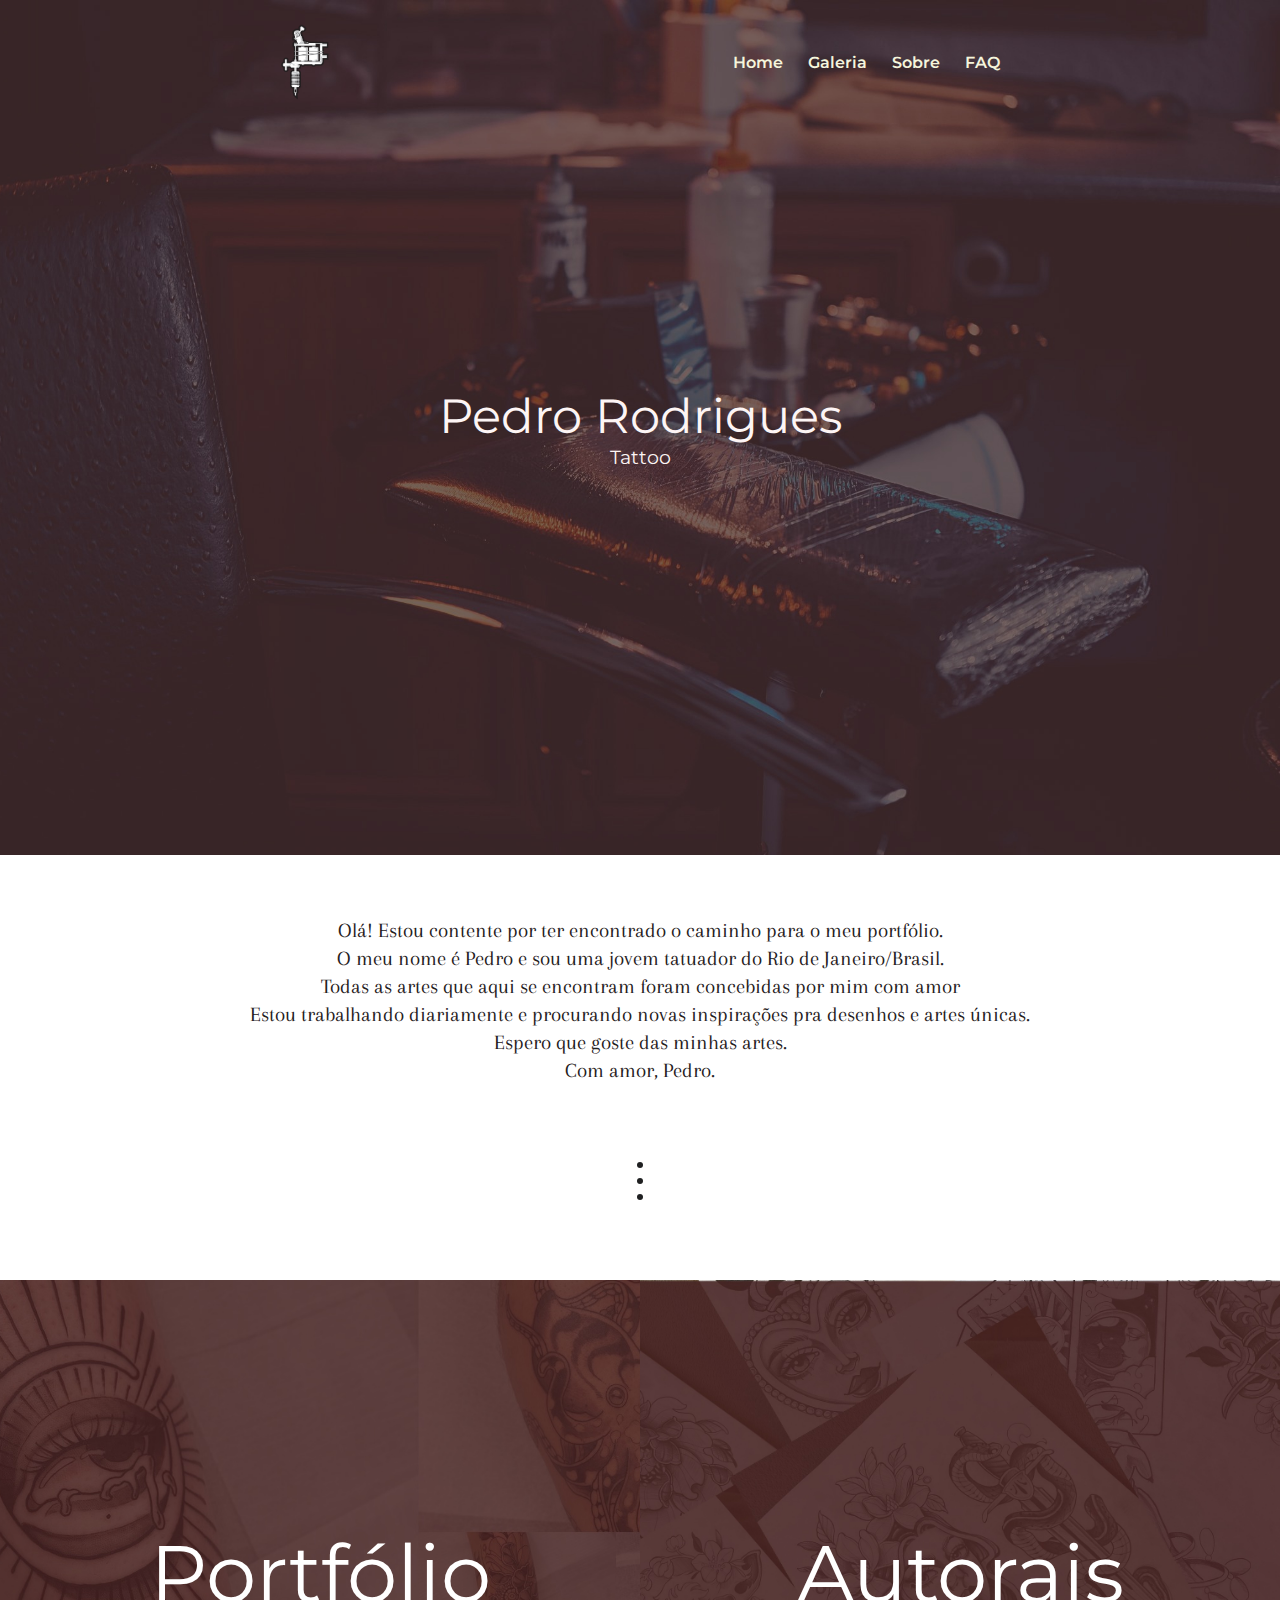
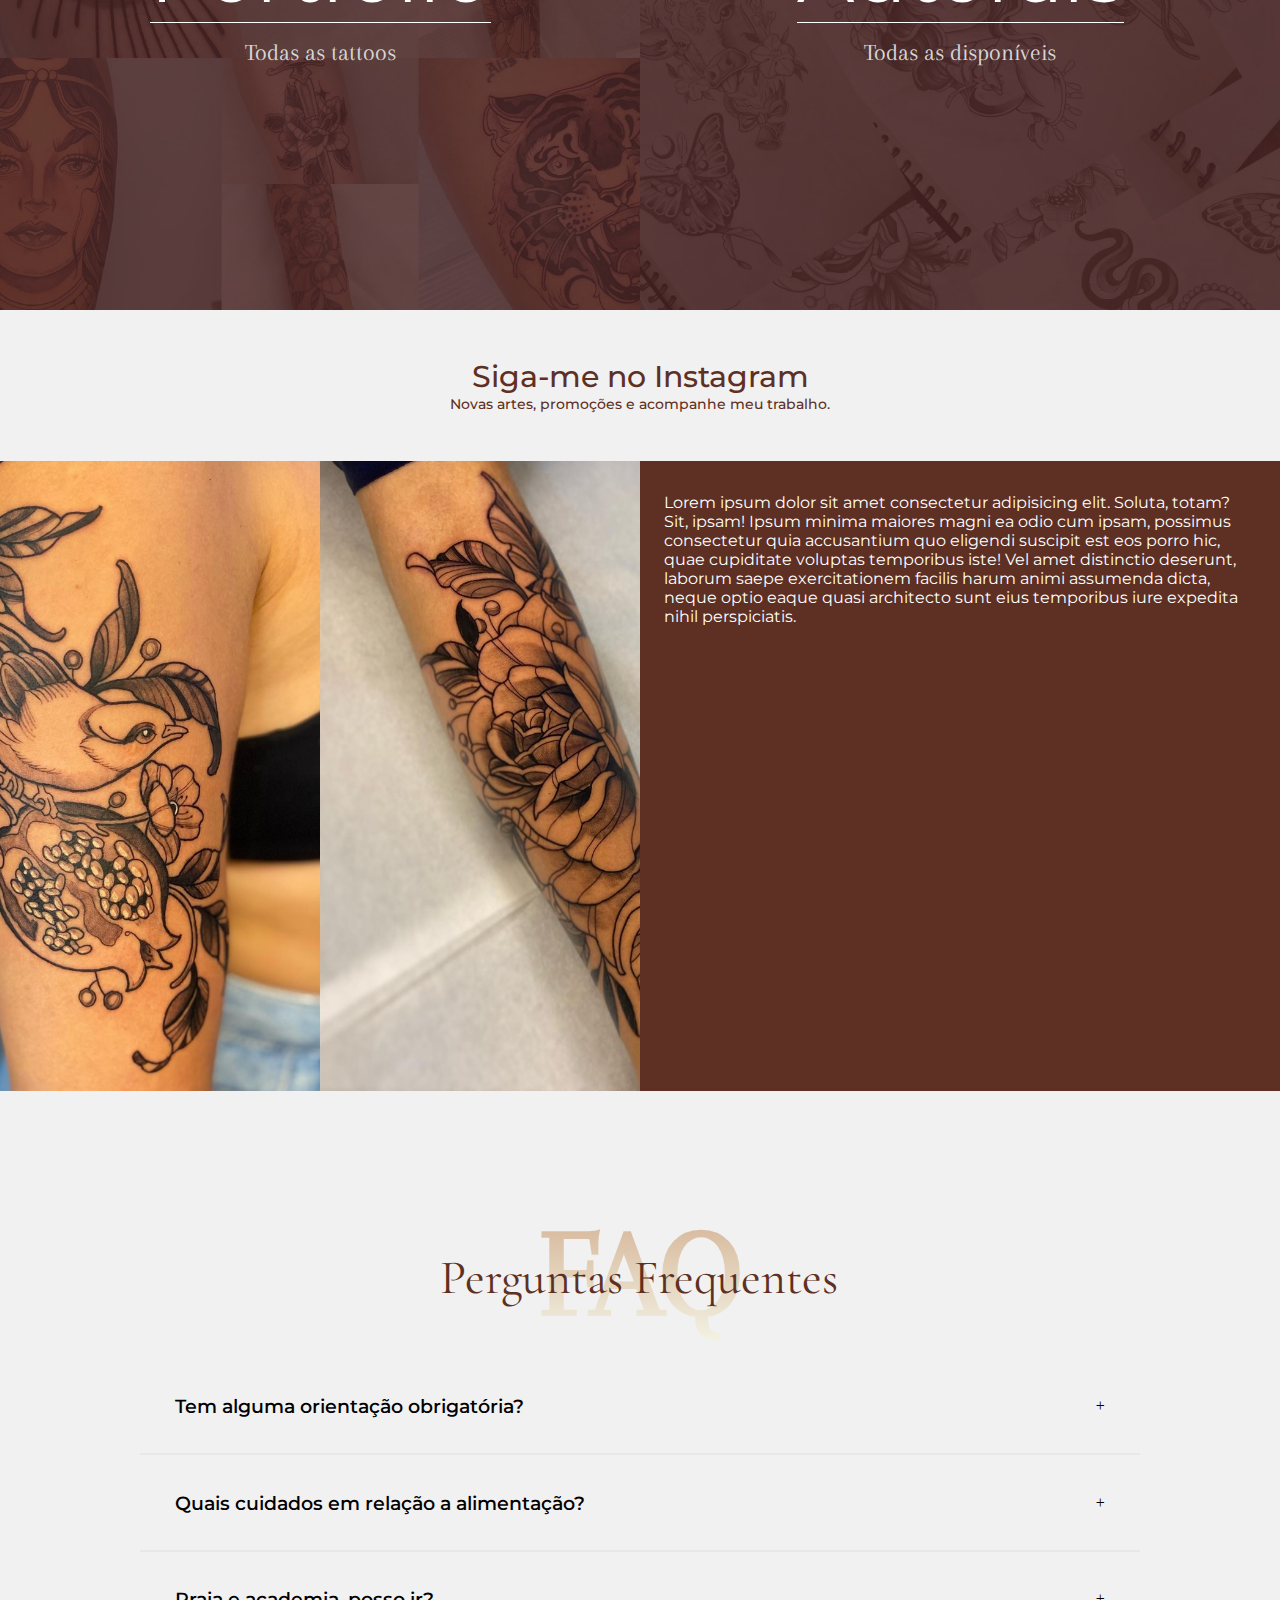
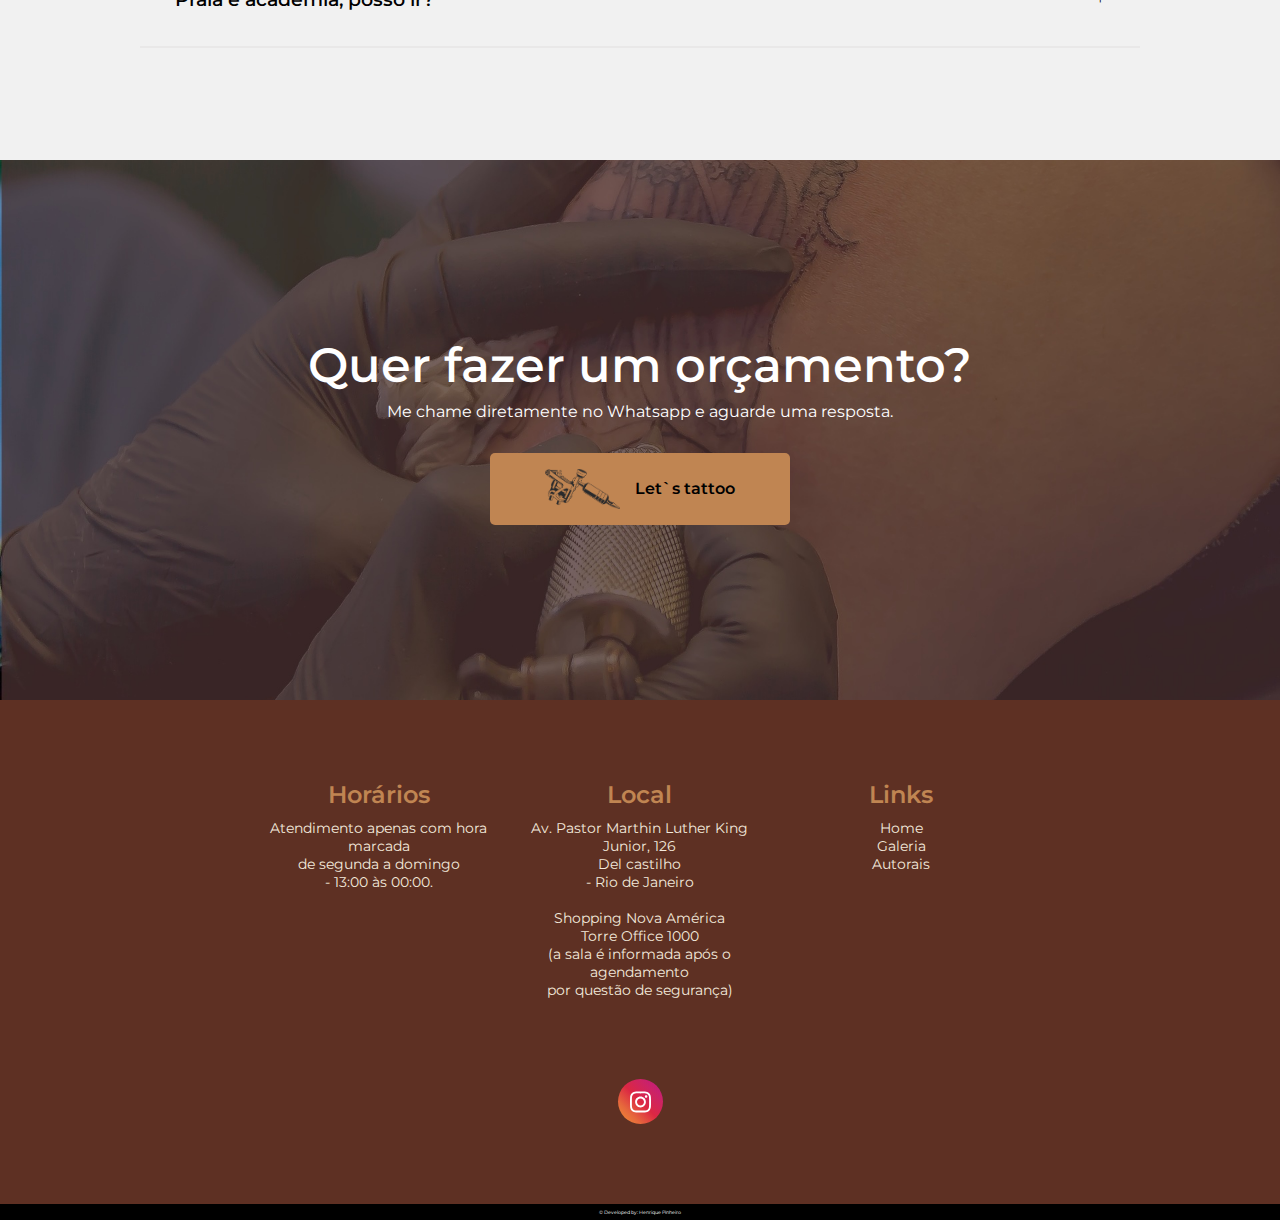
==== index.html @ a3abe406 "feat: anchor to insta" ====
<!DOCTYPE html>
<html lang="pt-BR">
<head>
    <meta charset="UTF-8">
    <meta name="viewport" content="width=device-width, initial-scale=1.0">
    <title>Pedro Rodrigues | Tattoo</title>
    <link rel="icon" href="./img/pedro.png">
    <link rel="stylesheet" href="./styles.css">
    <link rel="preconnect" href="https://fonts.googleapis.com">
    <link rel="preconnect" href="https://fonts.gstatic.com" crossorigin>
    <link href="https://fonts.googleapis.com/css2?family=Arapey:ital@0;1&family=Cormorant+Garamond:ital,wght@0,400;0,600;0,700;1,300;1,500;1,700&family=Montserrat:ital,wght@0,200;0,300;0,400;0,500;0,600;0,700;0,900;1,400;1,500&display=swap" rel="stylesheet">
    <link rel="stylesheet" href="https://cdnjs.cloudflare.com/ajax/libs/font-awesome/6.4.0/css/all.min.css"
    integrity="sha512-iecdLmaskl7CVkqkXNQ/ZH/XLlvWZOJyj7Yy7tcenmpD1ypASozpmT/E0iPtmFIB46ZmdtAc9eNBvH0H/ZpiBw=="
    crossorigin="anonymous" referrerpolicy="no-referrer" />
    <link rel="stylesheet" href="https://cdnjs.cloudflare.com/ajax/libs/font-awesome/6.4.2/css/all.min.css" integrity="sha512-z3gLpd7yknf1YoNbCzqRKc4qyor8gaKU1qmn+CShxbuBusANI9QpRohGBreCFkKxLhei6S9CQXFEbbKuqLg0DA==" crossorigin="anonymous" referrerpolicy="no-referrer" />
<body>
  

  <main id="main">
    <header>
      <img src="/img/maq.png" alt="Maquina de tatuar" class="maquinatattoo">
      <nav class="navbar">
        <ul class="menu">
          <li class="item">
            <a href="/index.html" class="link">Home</a>
          </li>
          <li class="item">
            <a href="/portfolio.html" class="link">Galeria</a>
          </li>
          <li class="item">
            <a href="#" class="link">Sobre</a>
          </li>
          <li class="item">
            <a href="#doubts" class="link">FAQ</a>
          </li>
        </ul>
        <div class="hamburger">
          <span class="bar"></span>
          <span class="bar"></span>
          <span class="bar"></span>
        </div>
      </nav>
    </header>

    <h1>Pedro Rodrigues</h1>
    <h2>Tattoo</h2>
  </main>

  <section class="introduction">
    <div class="containertextintro">
      <p class="textintro">Olá! Estou contente por ter encontrado o caminho para o meu portfólio.</p>
      <p class="textintro">O meu nome é Pedro e sou uma jovem tatuador do Rio de Janeiro/Brasil.</p>
      <p class="textintro">Todas as artes que aqui se encontram foram concebidas por mim com amor</p>
      <p class="textintro">Estou trabalhando diariamente e procurando novas inspirações pra desenhos e artes únicas.</p>
      <p class="textintro">Espero que goste das minhas artes.</p>
      <p class="textintro">Com amor, Pedro.</p>
    </div>
    
    <div class="threepoints">
      <span></span>
      <span></span>
      <span></span>
    </div>

    <div class="pedidopedro">
      <div class="portfoliopedro">
        <a href="portfolio.html">Portfólio</a>
        <p>Todas as tattoos</p>
      </div>
      <div class="tattoosautorais">
        <a href="https://www.instagram.com/stories/highlights/17863521257603297/" target="_blank">Autorais</a>
        <p>Todas as disponíveis</p>
      </div>
    </div>
    <a href="https://www.instagram.com/pedrorodrigues.tattoo/" target="_blank" class="cardinsta">
      <h1>Siga-me no Instagram</h1>
      <p>Novas artes, promoções e acompanhe meu trabalho.</p>
    </a>
    <div class="pedidopedro2">
      <div class="pedroimg"></div>
      <div class="aboutme">
          <p>Lorem ipsum dolor sit amet consectetur adipisicing elit. Soluta, totam? Sit, ipsam! Ipsum minima maiores magni ea odio cum ipsam, possimus consectetur quia accusantium quo eligendi suscipit est eos porro hic, quae cupiditate voluptas temporibus iste! Vel amet distinctio deserunt, laborum saepe exercitationem facilis harum animi assumenda dicta, neque optio eaque quasi architecto sunt eius temporibus iure expedita nihil perspiciatis.</p>
      </div>
    </div>
  </section>

  <section class="doubts" id="doubts">
      <div class="doubtssize">
        <div class="faqtitle">
          <h1>FAQ</h1>
          <p>Perguntas Frequentes</p>
        </div>
        <div class="cardsdoubts">
          <div class="cardquestion">
            <div class="question">
              <h2>Tem alguma orientação obrigatória?</h2>
              <p class="plus closed">+</p>
            </div>
            <div class="answer">
              <p>Não tire a casca, não fique coçando a tatuagem, dê no máximo alguns leves tapas pra aliviar e não deixe a tatuagem ficar ressecada, qualquer creme hidratante serve.</p>
            </div>
          </div>
          <div class="cardquestion">
              <div class="question">
                <h2>Quais cuidados em relação a alimentação?</h2>
                <p class="plus closed">+</p>
              </div>
              <div class="answer">
                <p>Salame, presunto, bacon, mortadela, peito de peru, entre outros alimentos embutidos são alimentos com alto teor de gorduras e, consequentemente, aumentam as inflamações no organismo, desviando os agentes imunológicos e retardando a cicatrização das áreas tatuadas.</p>
              </div>
          </div>
          <div class="cardquestion">
              <div class="question">
                <h2>Praia e academia, posso ir?</h2>
                <p class="plus closed">+</p>
              </div>
              <div class="answer">
                <p>Para voltar à prática esportiva aquática o ideal é esperar no mínimo 30 dias (média da cicatrização completa); se conseguir esperar mais, é sempre melhor, pois a tattoo é um machucado e através dos poros pode entrar alguma impureza fazendo com que prejudique a cicatrização, podendo até gerar algum tipo de infecção.</p>
              </div>
          </div>
        </div>
      </div>
  </section>

  <section class="buytattoo">
    <div class="sizeorcament">
      <h1 class="titlesize">Quer fazer um orçamento?</h1>
      <p class="psize">Me chame diretamente no Whatsapp e aguarde uma resposta.</p>
      <a class="buttontotattoo" href="https://wa.me/5521987532569?text=Ol%C3%A1,%20gostaria%20de%20solicitar%20um%20or%C3%A7amento." target="_blank">
        <img src="/img/máquinatattoo.png" alt="">
        <p>Let`s tattoo</p>
        </a>
    </div>
  </section>

  <footer>
      <div class="sectionsfooter">
        <div class="divfooter">
          <h2>Horários</h2>
          <p>Atendimento apenas com hora marcada<br> de segunda a domingo<br>- 13:00 às 00:00.</p>
        </div>
        <div class="divfooter">
          <h2>Local</h2>
          <p>Av. Pastor Marthin Luther King Junior, 126</p>
          <p>Del castilho</p>
          <p>- Rio de Janeiro</p>
          <br>
          <p>Shopping Nova América</p>
          <p>Torre Office 1000</p>
          <p>(a sala é informada após o agendamento<br> por questão de segurança)</p>
        </div>
        <div class="divfooter">
          <h2>Links</h2>
          <a href="#main">Home</a>
          <a href="portfolio.html">Galeria</a>
          <a href="https://www.instagram.com/stories/highlights/17863521257603297/" target="_blank">Autorais</a>
        </div>
      </div>
      <a href="https://www.instagram.com/pedrorodrigues.tattoo/" target="_blank">
        <button class="Btn">
          <svg xmlns="http://www.w3.org/2000/svg" height="1.5em" viewBox="0 0 448 512" class="svgIcon"><path d="M224.1 141c-63.6 0-114.9 51.3-114.9 114.9s51.3 114.9 114.9 114.9S339 319.5 339 255.9 287.7 141 224.1 141zm0 189.6c-41.1 0-74.7-33.5-74.7-74.7s33.5-74.7 74.7-74.7 74.7 33.5 74.7 74.7-33.6 74.7-74.7 74.7zm146.4-194.3c0 14.9-12 26.8-26.8 26.8-14.9 0-26.8-12-26.8-26.8s12-26.8 26.8-26.8 26.8 12 26.8 26.8zm76.1 27.2c-1.7-35.9-9.9-67.7-36.2-93.9-26.2-26.2-58-34.4-93.9-36.2-37-2.1-147.9-2.1-184.9 0-35.8 1.7-67.6 9.9-93.9 36.1s-34.4 58-36.2 93.9c-2.1 37-2.1 147.9 0 184.9 1.7 35.9 9.9 67.7 36.2 93.9s58 34.4 93.9 36.2c37 2.1 147.9 2.1 184.9 0 35.9-1.7 67.7-9.9 93.9-36.2 26.2-26.2 34.4-58 36.2-93.9 2.1-37 2.1-147.8 0-184.8zM398.8 388c-7.8 19.6-22.9 34.7-42.6 42.6-29.5 11.7-99.5 9-132.1 9s-102.7 2.6-132.1-9c-19.6-7.8-34.7-22.9-42.6-42.6-11.7-29.5-9-99.5-9-132.1s-2.6-102.7 9-132.1c7.8-19.6 22.9-34.7 42.6-42.6 29.5-11.7 99.5-9 132.1-9s102.7-2.6 132.1 9c19.6 7.8 34.7 22.9 42.6 42.6 11.7 29.5 9 99.5 9 132.1s2.7 102.7-9 132.1z"></path></svg>
          <span class="text">Instagram</span>
        </button>
      </a>
  </footer>
  
  <p class="cop">© Developed by: <a href="#">Henrique Pinheiro</a></p>
  <script src="./main.js"></script>
</body>
</html>
---- styles.css ----
:root {
    --color-bege: #F5F5DC;
    --color-white-less: #fdf5f5;
    --color-bege-claro: #f3e9dc;
    --color-marrom-1: #895737;
    --color-marrom-2: #5e3023;
    --color-marrom-1e5: #c08552;
    --font: 'Montserrat', sans-serif;
    --font-two: 'Cormorant Garamond', serif;
    --font-arapey: 'Arapey', serif;
}

* {
    margin: 0;
    padding: 0;
    border: 0;
    box-sizing: border-box;
    font-size: 100%;
    font: inherit;
    scroll-behavior: smooth;
    vertical-align: baseline;
    list-style: none;
    text-decoration: none;
}

header {
    display: flex;
    justify-content: space-between;
    align-items: center;
    padding: 1.5rem;
    position: absolute;
    top: 0;
    width: 60%;
}
.maquinatattoo {
    width: 50px;
}
header .logo {
    font-family: var(--font);
    font-weight: 600;
    color: var(--color-bege);
    font-size: 1.5rem;
    padding: 0rem 2rem;
}
nav {
    display: flex;
    align-items: center;
    padding-left: 6rem;
}
nav ul {
    display: flex;
    gap: 25px;
}
nav ul li a {
    font-family: var(--font);
    color: var(--color-bege);
    font-weight: 600;
}

.hamburger {
    cursor: pointer;
    display: none;
}
.hamburger .bar {
    display: block;
    width: 25px;
    height: 3px;
    margin: 5px auto;
    -webkit-transition: all 0.3 ease-in-out;
    transition: all 0.3 ease-in-out;
    background-color: rgb(255, 255, 255);
}

main {
    display: flex;
    flex-direction: column;
    justify-content: center;
    align-items: center;

    height: 95vh;
    background-size: cover;
    background-repeat: no-repeat;
    background-position: right;
    position: relative;
    background-image: url('./img/spacetattooc.jpg'); 
}

main h1 {
    font-family: var(--font);
    color: var(--color-white-less);
    font-size: 3rem;
}
main h2 {
    font-family: var(--font);
    color: var(--color-white-less);
    font-size: 1.2rem;
}


/* INTRODUCTION */
/* INTRODUCTION */
/* INTRODUCTION */

.containertextintro {
    margin: 4rem 0rem 5rem 0rem;
}
.textintro {
    font-family: var(--font-arapey);
    font-size: 1.3rem;
    color: #1F2021;
    text-align: center;
    margin: 5px 0;
}
.threepoints {
    display: flex;
    flex-direction: column;
    justify-content: center;
    align-items: center;
    gap: 10px;
    margin-bottom: 5rem;
}
.threepoints span {
    width: 6px;
    height: 6px;
    background-color: #1F2021;
    display: block;
    border-radius: 100%;
}
.pedidopedro, .pedidopedro2 {
    display: grid;
    grid-template-columns: 1fr 1fr;
    width: 100%;
    height: 70vh;
    position: relative;
}
.pedidopedro .portfoliopedro,
.pedidopedro .tattoosautorais {
  width: 100%;
  height: 100%;
  background-size: cover;
  background-repeat: no-repeat;
  background-position: center;
  position: relative;
  display: flex;
  justify-content: center;
  flex-direction: column;
  align-items: center;
}
.pedidopedro .portfoliopedro {
    background-image: url('./img/bgportf.jpg'); 
  }
  .pedidopedro .tattoosautorais {
    background-image: url('./img/bgautorais.jpg'); 
  }
  .pedidopedro a {
    color: white; 
    font-size: 5rem; 
    text-align: center;
    z-index: 1;
    border-bottom: 1px solid #fff;
    text-align: center;
    font-family: "Montserrat", sans-serif, monospace;
    box-shadow: inset 0 0 0 0 #d4d4d4;
    -webkit-transition: ease-out 0.4s;
    -moz-transition: ease-out 0.4s;
    transition: ease-out 0.4s;
    &:hover {
      box-shadow: inset 400px 0 0 0 #ffffff;
      color: #7a5449;
    }
  }
  .pedidopedro .portfoliopedro p,
  .pedidopedro .tattoosautorais p {
    font-family: var(--font-arapey);
    font-size: 1.5rem;
    margin-top: 1rem;
    color: #d6d6d6;
  }
.aboutme {
    background-color: var(--color-marrom-2);
    font-family: "Montserrat", sans-serif, monospace;
    color: #fff;
    font-size: 1rem;
    padding: 2rem 1.5rem;
}
.pedroimg {
    background-image: url('./img/bgtattoo.jpg'); 
    width: 100%;
    height: 100%;
    background-size: cover;
    background-repeat: no-repeat;
    background-position: center;
}

@media (max-width: 768px) {
    .pedidopedro,
    .pedidopedro2 {
      grid-template-columns: 1fr;
      height: 85vh;
    }
  }

/* GALLERY */
/* GALLERY */
/* GALLERY */

.gallery {
    display: flex;
    flex-direction: column;
    justify-content: center;
    align-items: center;
    background-color: #FFF;
}
.gallerysize {
	width: 100%;
	margin: 0 auto;

    margin: 5rem 0rem;
}
.gallerysize .titlegallery {
    text-align: center;
    font-size: 1.9rem;
    font-family: var(--font-arapey);
    color: var(--color-marrom-1);
    font-weight: 500;
}
.gallerysize .tattoos {
    display: flex;
    gap: 10px;
    flex-wrap: wrap;
    justify-content: center;
    align-items: center;
    margin-top: 3rem;
}
.figureinsta {
    display: flex;
    flex-direction: column;
    background-color: var(--color-marrom-2);
    justify-content: center;
    align-items: center;
}
.gallerysize .tattoos figure .img {
    width: 500px;

    display: flex;
    flex-direction: column;
    justify-content: center;
    align-items: center;
}
.gallerysize .tattoos figure {
    overflow: hidden;
    aspect-ratio: 1;
    max-width: 500px;
}
@media (max-width: 980px) {
    .gallerysize .tattoos figure {
        max-width: 460px;
    }
}
@media (max-width: 930px) {
    .gallerysize .tattoos figure {
        max-width: 390px;
    }
}
@media (max-width: 785px) {
    .gallerysize .tattoos figure {
        max-width: 340px;
    }
}
@media (max-width: 690px) {
    .gallerysize .tattoos figure {
        max-width: 300px;
    }
}
@media (max-width: 600px) {
    .gallerysize .tattoos figure {
        max-width: 100%;
        padding: 1rem;
    }
}
.gallerysize .tattoos figure img {
    width: 100%;
    cursor: pointer;
    -webkit-transform: scale(1);
	transform: scale(1);
	-webkit-transition: .3s ease-in-out;
	transition: .3s ease-in-out;
}
.gallerysize figure:hover img {
    -webkit-transform: scale(1.3);
	transform: scale(1.3);
}

.cardinsta {
    width: 100%;
    background-color: #f1f1f1;
    padding: 3rem 0rem;
    display: flex;
    flex-direction: column;
    justify-content: center;
    align-items: center;
}
.cardinsta h1 {
    text-align: center;
    font-size: 1.9rem;
    font-family: var(--font);
    color: var(--color-marrom-2);
    font-weight: 500;
}
.cardinsta p {
    text-align: center;
    font-size: .9rem;
    font-family: var(--font);
    color: var(--color-marrom-2);
    font-weight: 500;
}

/* DOUBTS */
/* DOUBTS */
/* DOUBTS */

.doubts {
    background-color: #f1f1f1;
    padding-bottom: 5rem;
}
.doubtssize {
    max-width: 1000px;
	width: 100%;
	margin: 0 auto;

    padding: 7rem 0rem 2rem 0rem;
}
.doubtssize .faqtitle {
    position: relative;
}
.doubtssize .faqtitle h1 {
    text-align: center;
    font-size: 8rem;
    font-family: var(--font-arapey);
    font-weight: 600;
    background: linear-gradient(to bottom, #c08552, #F5F5DC);
    -webkit-background-clip: text;
    color: transparent;
    opacity: 60%;
}
.doubtssize .faqtitle p {
    position: absolute;
    left: 30%;
    top: 33%;

    font-size: 3rem;
    font-family: var(--font-two);
    color: var(--color-marrom-2);
}
.cardsdoubts {
    margin-top: 1rem;
}
.cardquestion {
    &:nth-child(-n + 3) {
        border-bottom: 2px solid #e9e8e8;
    }
}
.question {
    display: flex;
    align-items: center;
    justify-content: space-between;
    padding: 2.2rem;
    cursor: pointer;
}
.question:hover {
    background-color: #f6f6f6;
}
.question:hover h2 {
    text-decoration: underline;
}
.cardquestion .question h2 {
    font-size: 1.2rem;
    font-family: var(--font);
    font-weight: 550;
}
.cardquestion .answer {
    display: none;
    padding: 1.4rem 0rem 2rem 2.2rem;
}
.cardquestion .answer.active {
    display: block;
}
.cardquestion .answer p {
    font-family: var(--font);
    font-weight: 450;
    color: #000;
    margin-top: .6rem;
}

.arrow-icon.closed {
    transform: rotate(0deg); 
    transition: .4s;
}
  
  .arrow-icon.open {
    transform: rotate(180deg); 
    transition: .4s;
}
.buytattoo {
    height: 60vh;

    display: flex;
    justify-content: center;
    align-items: center;

    background-image: url('./img/bgtat.jpg'); 
    width: 100%;

    background-size: cover;
    background-repeat: no-repeat;
    background-position: 70% center;
}
.sizeorcament {
    display: flex;
    flex-direction: column;
    justify-content: center;
    align-items: center;
}
.sizeorcament .titlesize {
    font-size: 3rem;
    font-family: var(--font);
    color: #fff;
    font-weight: 550;
    text-align: center;
    margin-bottom: .5rem;
}
.sizeorcament .psize {
    font-size: 1rem;
    font-family: var(--font);
    font-weight: 400;
    color: #fff;
    text-align: center;
    margin-bottom: 2rem;
}
.sizeorcament .buttontotattoo  {
    display: flex;
    justify-content: center;
    align-items: center;
    gap: 15px;
    padding: 1rem 1.5rem;
    background-color: var(--color-marrom-1e5);
    font-family: var(--font);
    color: #000000;
    border-radius: 5px;
    width: 300px;
}
.sizeorcament .buttontotattoo  p {
    font-family: var(--font);
    font-weight: 600;
}
.sizeorcament .buttontotattoo img {
    width: 30%;
}

/* FOOTER */
/* FOOTER */
/* FOOTER */

footer {
    background-color: var(--color-marrom-2);
    padding: 5rem;

    display: flex;
    flex-direction: column;
    align-items: center;
    justify-content: center;
}
.sectionsfooter {   
    width: 70%;
    display: flex;
    justify-content: space-around;

    margin-bottom: 5rem;
}
.linkfooter {
    display: flex;
    flex-direction: column;
    justify-content: center;
    align-items: center;
    padding: 3rem 0rem;
}
.linkfooter p {
    font-family: var(--font);
    color: var(--color-marrom-1e5);
    font-size: 1.2rem;
    font-weight: 700;
}
.linkfooter a {
    background-color: #e9e8e8;
    padding: 1.1rem 2rem;
    border-radius: 5px;
    margin-top: 1rem;
    font-family: var(--font);
    color: var(--color-marrom-2);
}
.divfooter {
    display: flex;
    flex-direction: column;
    text-align: center;
    width: 30%;
}
.divfooter h2 {
    font-family: var(--font);
    color: var(--color-marrom-1e5);
    font-size: 1.5rem;
    font-weight: 600;
    margin-bottom: 10px;
}
.divfooter p {
    font-family: var(--font);
    color: var(--color-bege-claro);
    font-size: .9rem;
}
.divfooter a {
    font-family: var(--font);
    color: var(--color-bege-claro);
    font-size: .9rem;
}




.Btn {
    border: none;
    border-radius: 50%;
    width: 45px;
    height: 45px;
    display: flex;
    align-items: center;
    justify-content: center;
    transition-duration: .4s;
    cursor: pointer;
    position: relative;
    background: #f09433;
    background: -moz-linear-gradient(45deg, #f09433 0%, #e6683c 25%, #dc2743 50%, #cc2366 75%, #bc1888 100%);
    background: -webkit-linear-gradient(45deg, #f09433 0%,#e6683c 25%,#dc2743 50%,#cc2366 75%,#bc1888 100%);
    background: linear-gradient(45deg, #f09433 0%,#e6683c 25%,#dc2743 50%,#cc2366 75%,#bc1888 100%);
    filter: progid:DXImageTransform.Microsoft.gradient( startColorstr='#f09433', endColorstr='#bc1888',GradientType=1 );
    overflow: hidden;
  }
  
  .svgIcon {
    transition-duration: .3s;
  }
  
  .svgIcon path {
    fill: white;
  }
  
  .text {
    position: absolute;
    color: rgb(255, 255, 255);
    width: 120px;
    font-weight: 600;
    opacity: 0;
    transition-duration: .4s;
  }
  
  .Btn:hover {
    width: 110px;
    transition-duration: .4s;
    border-radius: 30px;
  }
  
  .Btn:hover .text {
    opacity: 1;
    transition-duration: .4s;
  }
  
  .Btn:hover .svgIcon {
    opacity: 0;
    transition-duration: .3s;
  }









.cop {
    background-color: #000000;
    text-align: center;
    font-family: var(--font);
    color: #fff;
    padding: .3rem;
    font-size: .3rem;
}
.cop a {
    font-family: var(--font);
    color: #fff;
    font-size: .3rem;
}
/* RESPONSIVE 1060px */
/* RESPONSIVE 1060px */
/* RESPONSIVE 1060px */

@media (max-width: 1060px) {
    .sectionsfooter {   
        width: 80%;
        display: flex;
        flex-direction: column;
        gap: 20px;
    }
    .divfooter {
        justify-content: center;
        align-items: center;
        width: 100%;
    }
    .divfooter a {
        text-align: center;
    }
}

/* RESPONSIVE 678px */
/* RESPONSIVE 678px */
/* RESPONSIVE 678px */

@media (max-width: 678px) {
    header {
        padding: 1.5rem 2rem;
        width: 100%;
    }
    .menu {
        position: fixed;
        z-index: 777;
        left: -100%;
        top: 0px;
        gap: 0;
        flex-direction: column;
        justify-content: center;
        background-color: var(--color-marrom-2);
        width: 100%;
        height: 100%;
        text-align: center;
        transition: 0.3s;
    }
    .item {
        margin: 25px 0;
    }
    .link {
        color: white;
      }
      .menu.active {
        left: 0;
      }
      .hamburger {
        display: block;
        z-index: 777;
      }
      .hamburger.active {
        position: fixed;
        right: 30px;
      }
      .hamburger.active .bar:nth-child(2) {
        opacity: 0;
      }
      .hamburger.active .bar:nth-child(1) {
        transform: translateY(8px) rotate(45deg);
        background-color: white;
      }
      .hamburger.active .bar:nth-child(3) {
        transform: translateY(-8px) rotate(-45deg);
        background-color: white;
      }


    .sizeabout {
        flex-direction: column;
        justify-content: center;
        align-items: center;
    }
    .sizeabout img {
        max-width: 100%;
    }
    .sizeabout h1, .sizeabout p {
        text-align: center;
        padding: 0rem 1rem;
    }
}

/* RESPONSIVE 450px */
/* RESPONSIVE 450px */
/* RESPONSIVE 450px */

@media (max-width: 450px) {
    main h1 {
    font-size: 2rem;
    }
    .pedidopedro,
    .pedidopedro2 {
      grid-template-columns: 1fr;
      height: 57vh;
    }
    .pedidopedro a {
    font-size: 3rem; 
    }
    .pedroimg {
        height: 40vh;
    }
    .doubtssize .faqtitle   {
        margin-top: 8em;
    }
    .doubtssize .faqtitle p {
        font-size: 1.6rem;
        left: 17%;
        top: 40%;
    }
    footer {
        padding: 2rem 2rem 0rem 2rem;
    }
    .linkfooter p {
        text-align: center;
    }
    .linkfooter a {
        padding: 1rem 1.5rem;
    }
    .sizeorcament {
        margin-bottom: 3rem;
    }
    .sizeorcament .titlesize h1 {
        font-size: 1rem;
    }
}
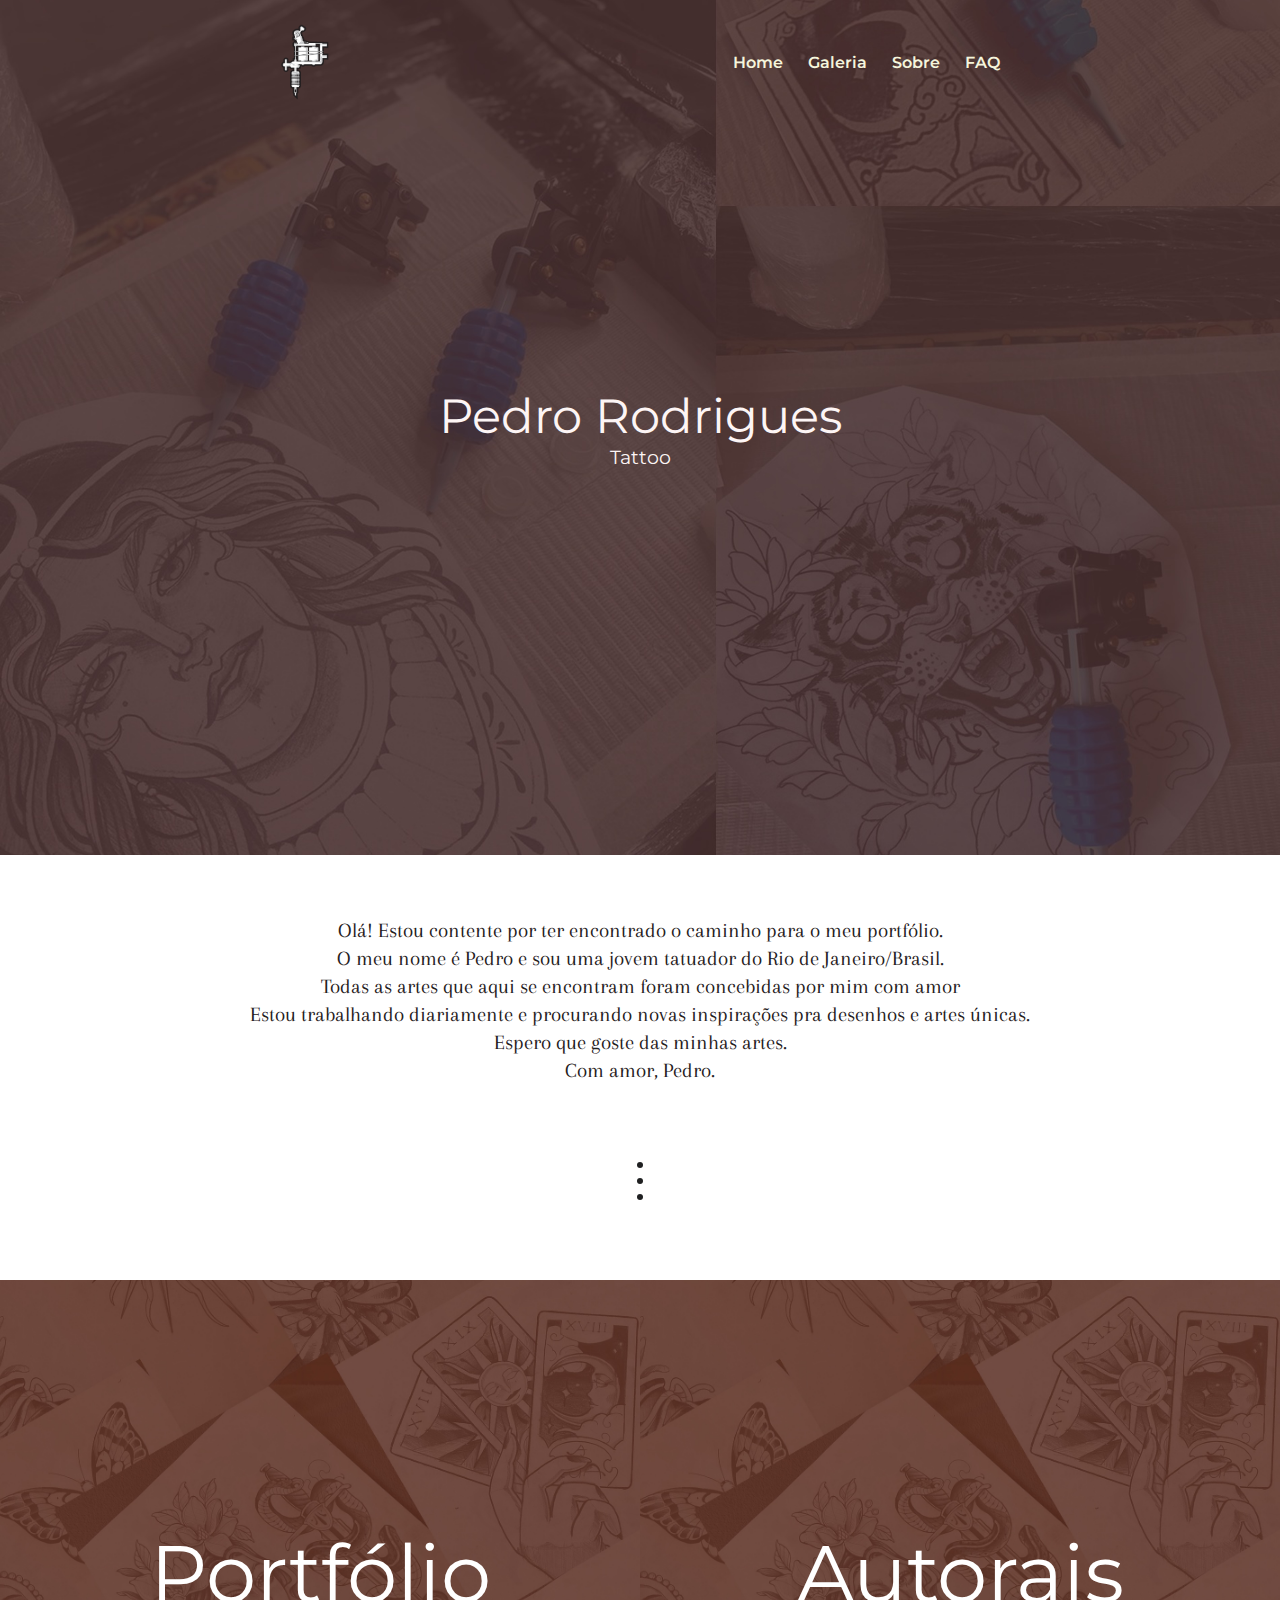
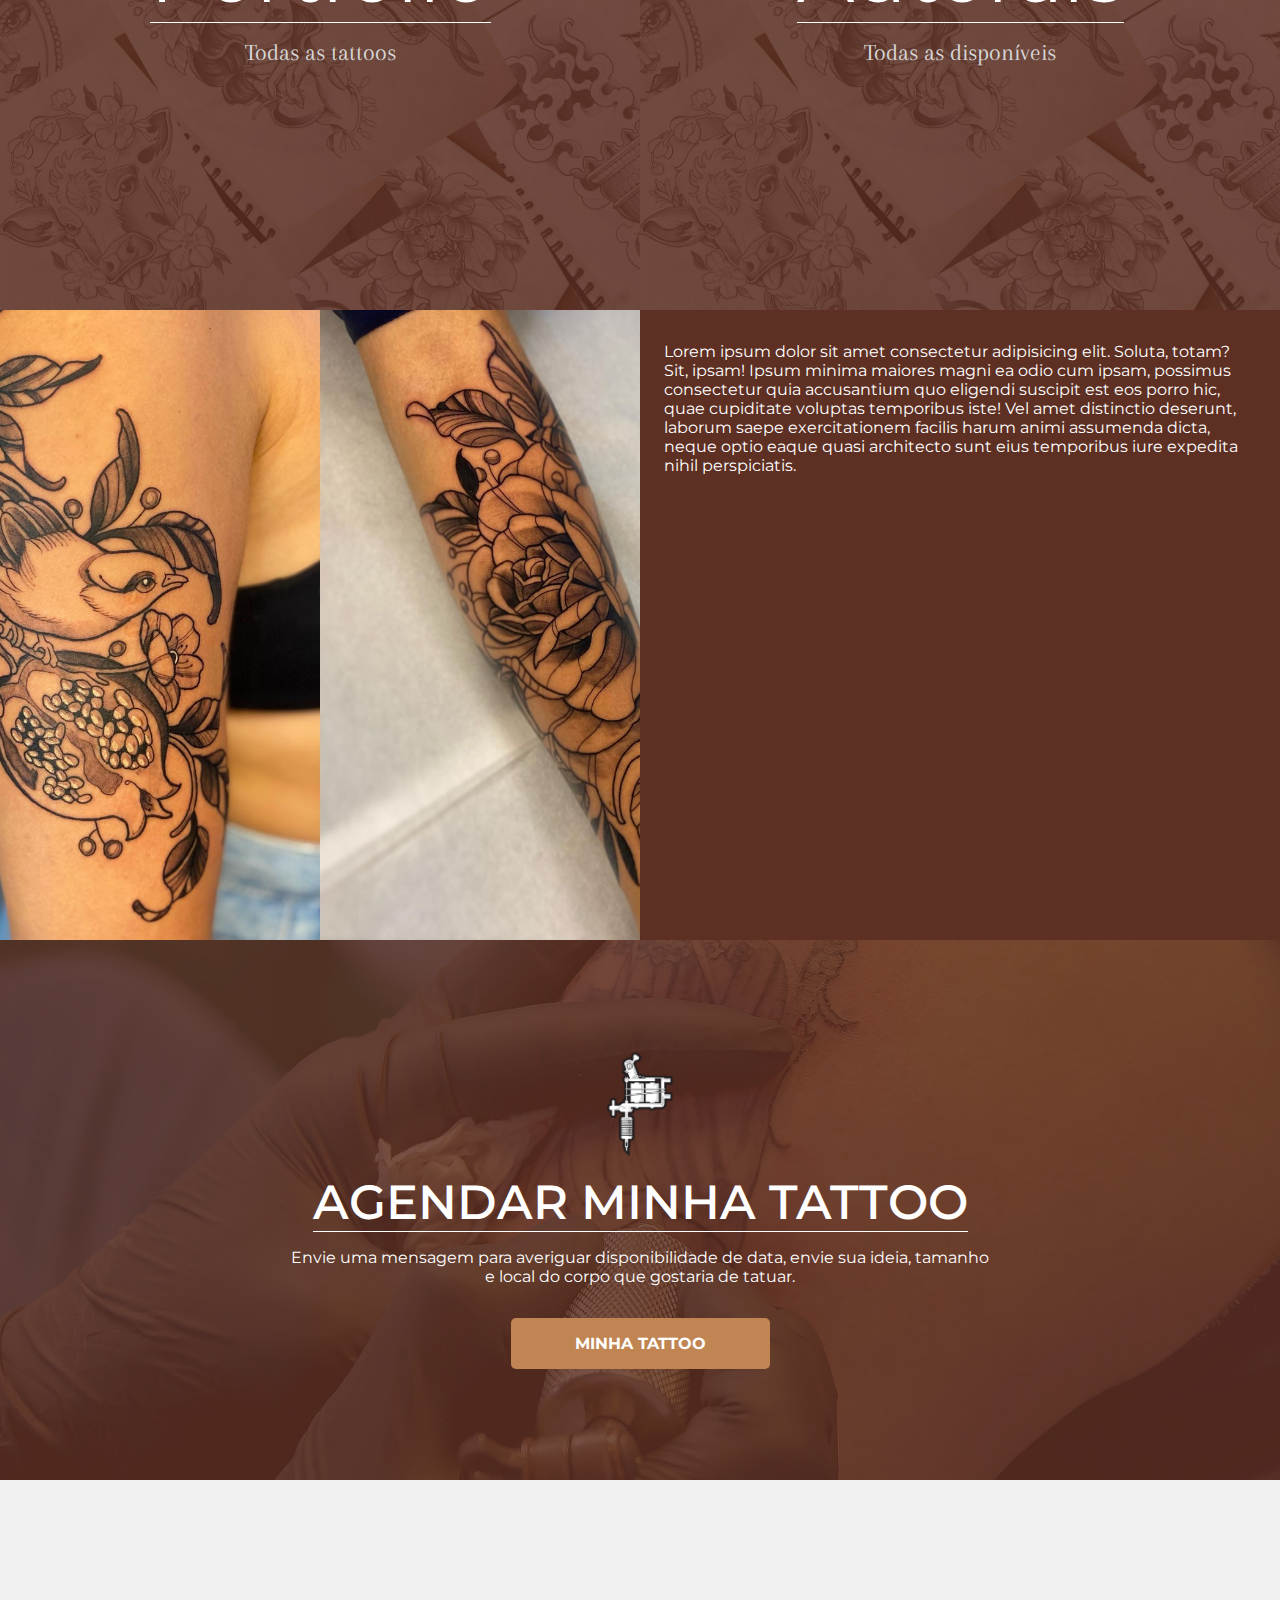
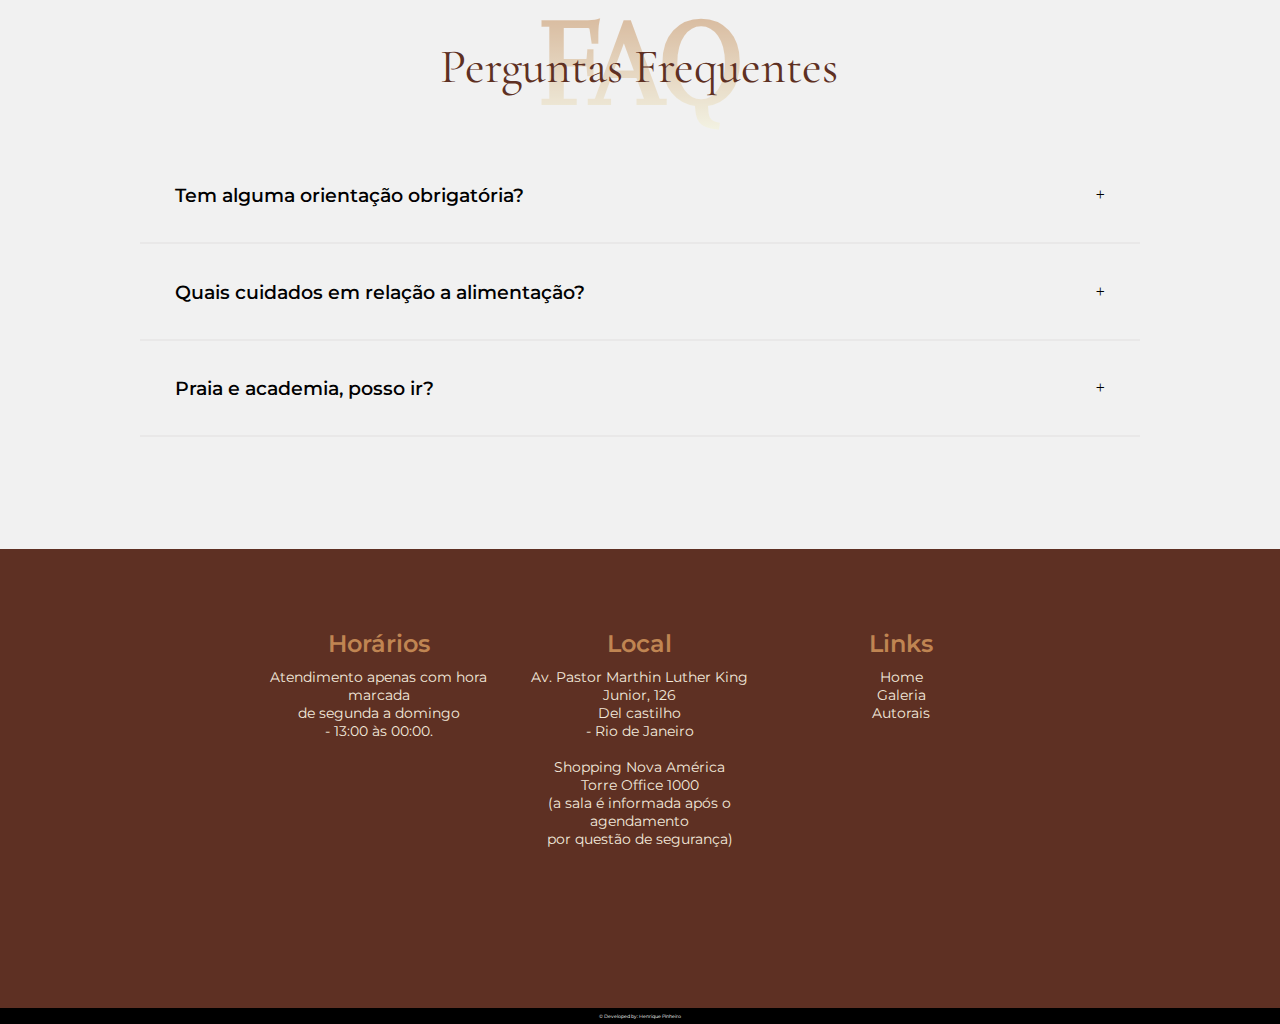
==== commit 512cfb58: "styles: change color background" ====
--- a/index.html
+++ b/index.html
@@ -45,6 +45,7 @@
     <h1>Pedro Rodrigues</h1>
     <h2>Tattoo</h2>
   </main>
+  
 
   <section class="introduction">
     <div class="containertextintro">
@@ -55,7 +56,7 @@
       <p class="textintro">Espero que goste das minhas artes.</p>
       <p class="textintro">Com amor, Pedro.</p>
     </div>
-    
+
     <div class="threepoints">
       <span></span>
       <span></span>
@@ -72,15 +73,31 @@
         <p>Todas as disponíveis</p>
       </div>
     </div>
+
+    <!--
     <a href="https://www.instagram.com/pedrorodrigues.tattoo/" target="_blank" class="cardinsta">
       <h1>Siga-me no Instagram</h1>
       <p>Novas artes, promoções e acompanhe meu trabalho.</p>
     </a>
+    -->
+  
+    
     <div class="pedidopedro2">
       <div class="pedroimg"></div>
       <div class="aboutme">
           <p>Lorem ipsum dolor sit amet consectetur adipisicing elit. Soluta, totam? Sit, ipsam! Ipsum minima maiores magni ea odio cum ipsam, possimus consectetur quia accusantium quo eligendi suscipit est eos porro hic, quae cupiditate voluptas temporibus iste! Vel amet distinctio deserunt, laborum saepe exercitationem facilis harum animi assumenda dicta, neque optio eaque quasi architecto sunt eius temporibus iure expedita nihil perspiciatis.</p>
       </div>
+    </div>
+  </section>
+
+  
+
+  <section class="buytattoo">
+    <div class="sizeorcament">
+      <img class="maqtattoo" src="/img/maq.png" alt="Máquina de Tatuar">
+      <h1 class="titlesize">Agendar minha tattoo</h1>
+      <p class="psize">Envie uma mensagem para averiguar disponibilidade de data, envie sua ideia, tamanho <br>e local do corpo que gostaria de tatuar.</p>
+      <a class="buttontotattoo" href="https://wa.me/5521987532569?text=Ol%C3%A1,%20gostaria%20de%20solicitar%20um%20or%C3%A7amento." target="_blank">Minha tattoo</a>
     </div>
   </section>
 
@@ -122,17 +139,6 @@
       </div>
   </section>
 
-  <section class="buytattoo">
-    <div class="sizeorcament">
-      <h1 class="titlesize">Quer fazer um orçamento?</h1>
-      <p class="psize">Me chame diretamente no Whatsapp e aguarde uma resposta.</p>
-      <a class="buttontotattoo" href="https://wa.me/5521987532569?text=Ol%C3%A1,%20gostaria%20de%20solicitar%20um%20or%C3%A7amento." target="_blank">
-        <img src="/img/máquinatattoo.png" alt="">
-        <p>Let`s tattoo</p>
-        </a>
-    </div>
-  </section>
-
   <footer>
       <div class="sectionsfooter">
         <div class="divfooter">
@@ -156,12 +162,6 @@
           <a href="https://www.instagram.com/stories/highlights/17863521257603297/" target="_blank">Autorais</a>
         </div>
       </div>
-      <a href="https://www.instagram.com/pedrorodrigues.tattoo/" target="_blank">
-        <button class="Btn">
-          <svg xmlns="http://www.w3.org/2000/svg" height="1.5em" viewBox="0 0 448 512" class="svgIcon"><path d="M224.1 141c-63.6 0-114.9 51.3-114.9 114.9s51.3 114.9 114.9 114.9S339 319.5 339 255.9 287.7 141 224.1 141zm0 189.6c-41.1 0-74.7-33.5-74.7-74.7s33.5-74.7 74.7-74.7 74.7 33.5 74.7 74.7-33.6 74.7-74.7 74.7zm146.4-194.3c0 14.9-12 26.8-26.8 26.8-14.9 0-26.8-12-26.8-26.8s12-26.8 26.8-26.8 26.8 12 26.8 26.8zm76.1 27.2c-1.7-35.9-9.9-67.7-36.2-93.9-26.2-26.2-58-34.4-93.9-36.2-37-2.1-147.9-2.1-184.9 0-35.8 1.7-67.6 9.9-93.9 36.1s-34.4 58-36.2 93.9c-2.1 37-2.1 147.9 0 184.9 1.7 35.9 9.9 67.7 36.2 93.9s58 34.4 93.9 36.2c37 2.1 147.9 2.1 184.9 0 35.9-1.7 67.7-9.9 93.9-36.2 26.2-26.2 34.4-58 36.2-93.9 2.1-37 2.1-147.8 0-184.8zM398.8 388c-7.8 19.6-22.9 34.7-42.6 42.6-29.5 11.7-99.5 9-132.1 9s-102.7 2.6-132.1-9c-19.6-7.8-34.7-22.9-42.6-42.6-11.7-29.5-9-99.5-9-132.1s-2.6-102.7 9-132.1c7.8-19.6 22.9-34.7 42.6-42.6 29.5-11.7 99.5-9 132.1-9s102.7-2.6 132.1 9c19.6 7.8 34.7 22.9 42.6 42.6 11.7 29.5 9 99.5 9 132.1s2.7 102.7-9 132.1z"></path></svg>
-          <span class="text">Instagram</span>
-        </button>
-      </a>
   </footer>
   
   <p class="cop">© Developed by: <a href="#">Henrique Pinheiro</a></p>
--- a/styles.css
+++ b/styles.css
@@ -3,7 +3,7 @@
     --color-white-less: #fdf5f5;
     --color-bege-claro: #f3e9dc;
     --color-marrom-1: #895737;
-    --color-marrom-2: #5e3023;
+    --color-marrom-2: rgb(94, 48, 35);
     --color-marrom-1e5: #c08552;
     --font: 'Montserrat', sans-serif;
     --font-two: 'Cormorant Garamond', serif;
@@ -82,7 +82,7 @@
     background-repeat: no-repeat;
     background-position: right;
     position: relative;
-    background-image: url('./img/spacetattooc.jpg'); 
+    background-image: url('./img/bgmain3.jpg'); 
 }
 
 main h1 {
@@ -147,10 +147,10 @@
   align-items: center;
 }
 .pedidopedro .portfoliopedro {
-    background-image: url('./img/bgportf.jpg'); 
+    background-image: url('./img/bgport2.jpg'); 
   }
   .pedidopedro .tattoosautorais {
-    background-image: url('./img/bgautorais.jpg'); 
+    background-image: url('./img/bgautorais2.jpg'); 
   }
   .pedidopedro a {
     color: white; 
@@ -200,6 +200,10 @@
     }
   }
 
+
+
+
+
 /* GALLERY */
 /* GALLERY */
 /* GALLERY */
@@ -391,16 +395,6 @@
     color: #000;
     margin-top: .6rem;
 }
-
-.arrow-icon.closed {
-    transform: rotate(0deg); 
-    transition: .4s;
-}
-  
-  .arrow-icon.open {
-    transform: rotate(180deg); 
-    transition: .4s;
-}
 .buytattoo {
     height: 60vh;
 
@@ -408,7 +402,7 @@
     justify-content: center;
     align-items: center;
 
-    background-image: url('./img/bgtat.jpg'); 
+    background-image: url('./img/bgtat2.jpg'); 
     width: 100%;
 
     background-size: cover;
@@ -421,13 +415,19 @@
     justify-content: center;
     align-items: center;
 }
+.sizeorcament .maqtattoo {
+    width: 10%;
+    margin-bottom: 1rem;
+}
 .sizeorcament .titlesize {
     font-size: 3rem;
     font-family: var(--font);
     color: #fff;
     font-weight: 550;
     text-align: center;
-    margin-bottom: .5rem;
+    margin-bottom: 1rem;
+    text-transform: uppercase;
+    border-bottom: 1px solid #fff;
 }
 .sizeorcament .psize {
     font-size: 1rem;
@@ -438,16 +438,13 @@
     margin-bottom: 2rem;
 }
 .sizeorcament .buttontotattoo  {
-    display: flex;
-    justify-content: center;
-    align-items: center;
-    gap: 15px;
-    padding: 1rem 1.5rem;
+    padding: 1rem 4rem;
     background-color: var(--color-marrom-1e5);
     font-family: var(--font);
-    color: #000000;
+    color: #fff;
+    font-weight: 700;
+    text-transform: uppercase;
     border-radius: 5px;
-    width: 300px;
 }
 .sizeorcament .buttontotattoo  p {
     font-family: var(--font);
@@ -522,60 +519,6 @@
     font-size: .9rem;
 }
 
-
-
-
-.Btn {
-    border: none;
-    border-radius: 50%;
-    width: 45px;
-    height: 45px;
-    display: flex;
-    align-items: center;
-    justify-content: center;
-    transition-duration: .4s;
-    cursor: pointer;
-    position: relative;
-    background: #f09433;
-    background: -moz-linear-gradient(45deg, #f09433 0%, #e6683c 25%, #dc2743 50%, #cc2366 75%, #bc1888 100%);
-    background: -webkit-linear-gradient(45deg, #f09433 0%,#e6683c 25%,#dc2743 50%,#cc2366 75%,#bc1888 100%);
-    background: linear-gradient(45deg, #f09433 0%,#e6683c 25%,#dc2743 50%,#cc2366 75%,#bc1888 100%);
-    filter: progid:DXImageTransform.Microsoft.gradient( startColorstr='#f09433', endColorstr='#bc1888',GradientType=1 );
-    overflow: hidden;
-  }
-  
-  .svgIcon {
-    transition-duration: .3s;
-  }
-  
-  .svgIcon path {
-    fill: white;
-  }
-  
-  .text {
-    position: absolute;
-    color: rgb(255, 255, 255);
-    width: 120px;
-    font-weight: 600;
-    opacity: 0;
-    transition-duration: .4s;
-  }
-  
-  .Btn:hover {
-    width: 110px;
-    transition-duration: .4s;
-    border-radius: 30px;
-  }
-  
-  .Btn:hover .text {
-    opacity: 1;
-    transition-duration: .4s;
-  }
-  
-  .Btn:hover .svgIcon {
-    opacity: 0;
-    transition-duration: .3s;
-  }
 
 
 
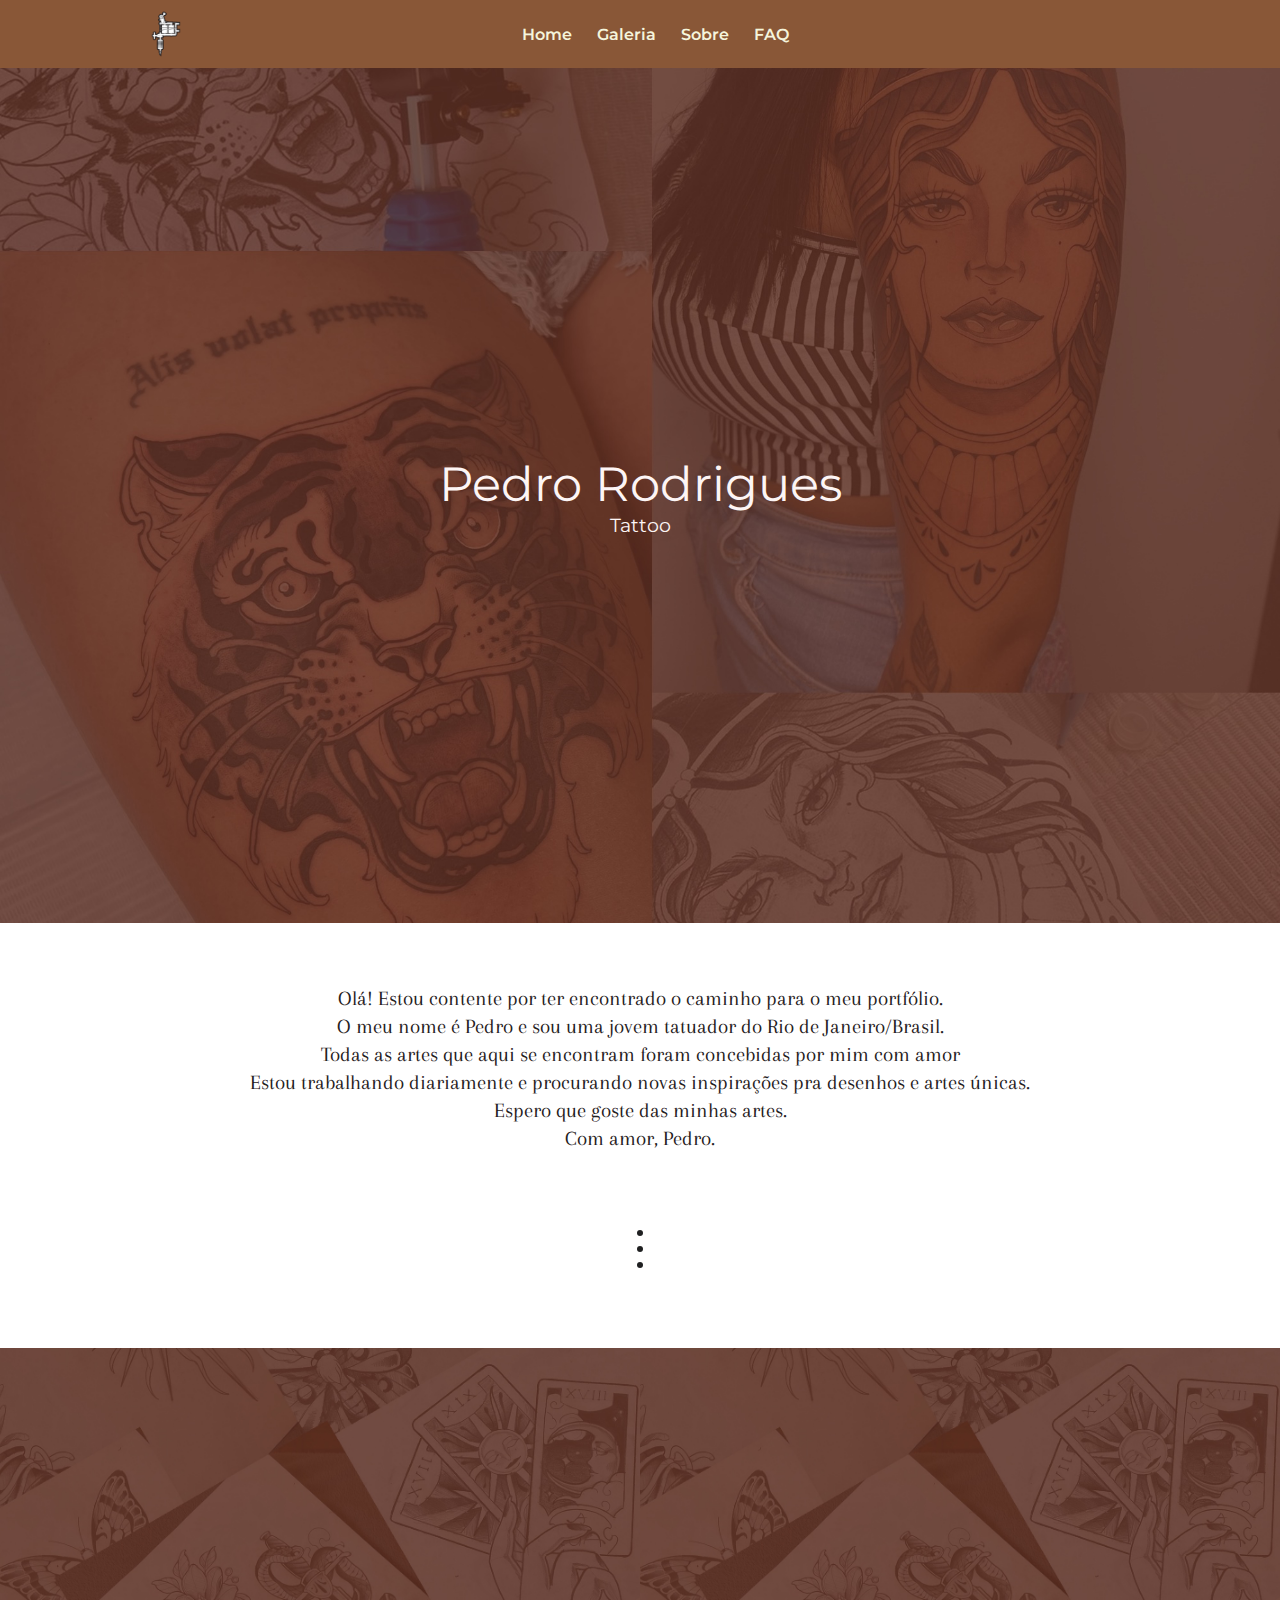
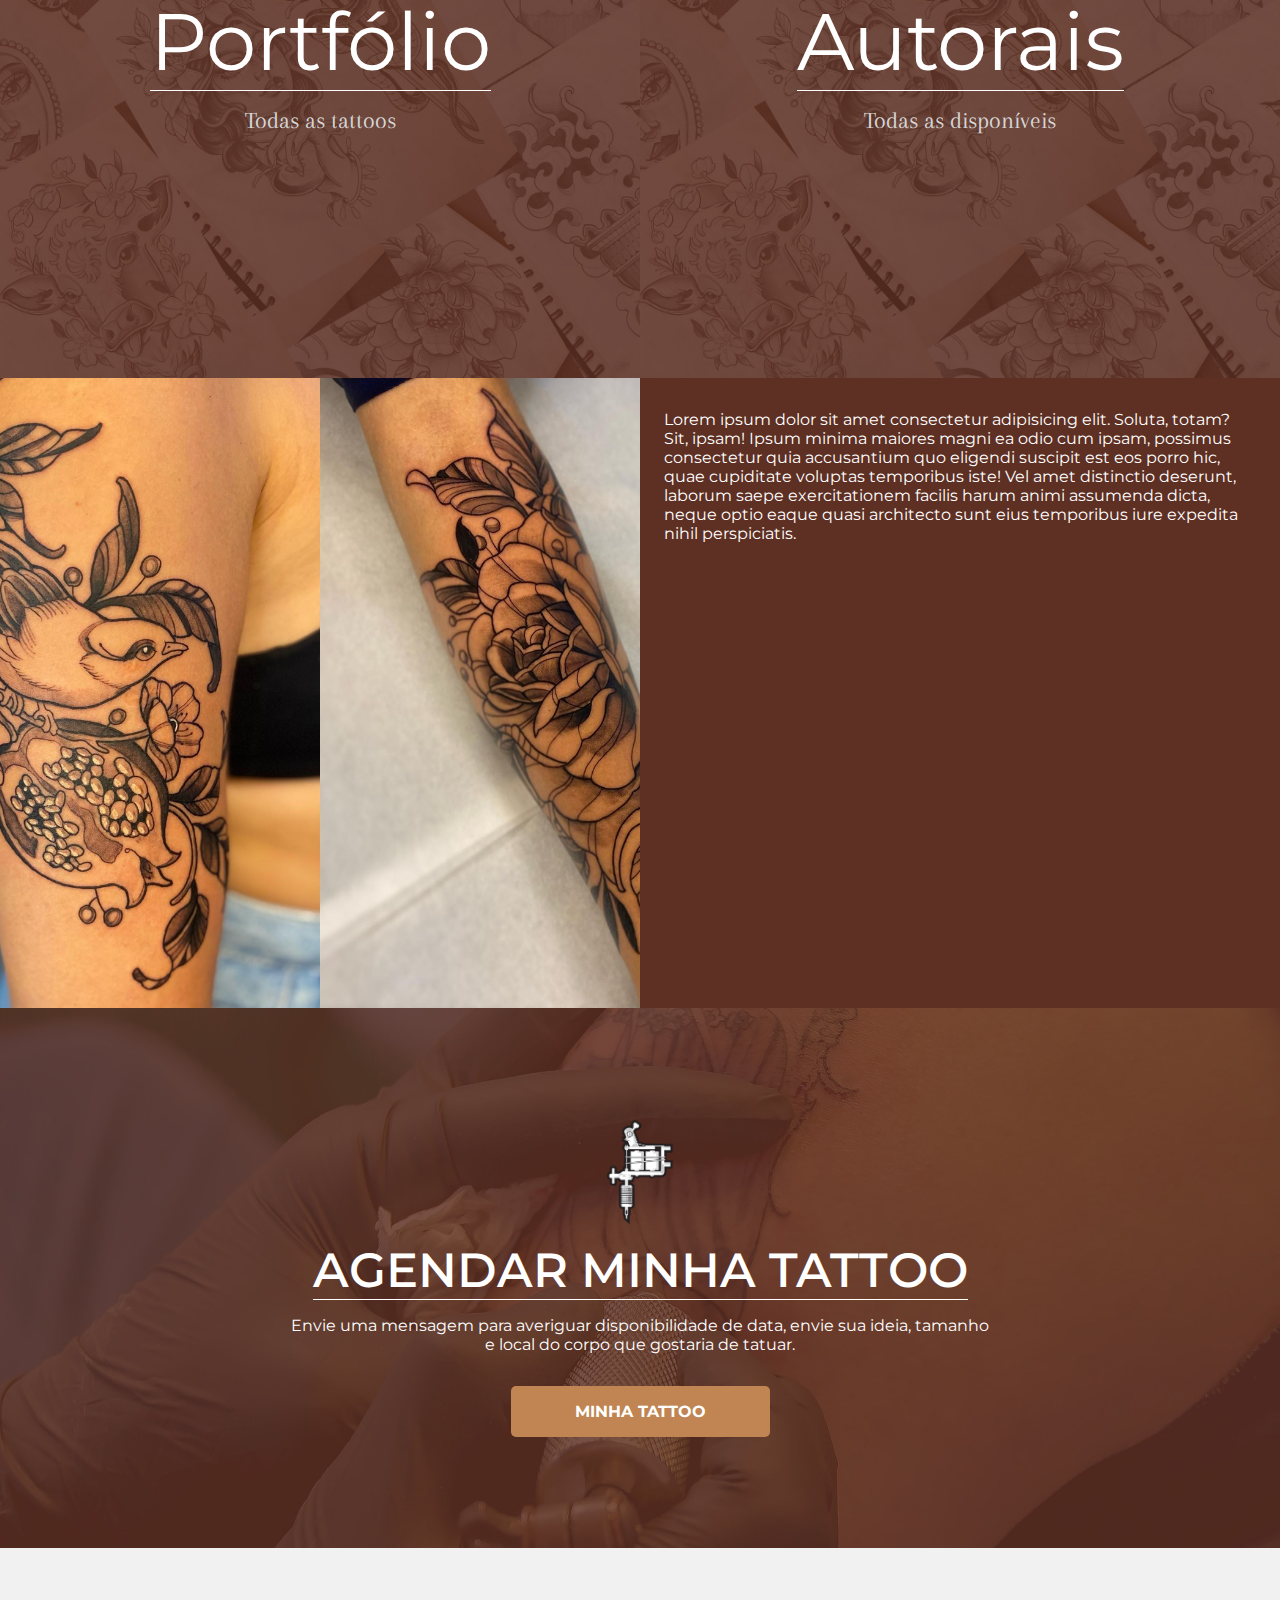
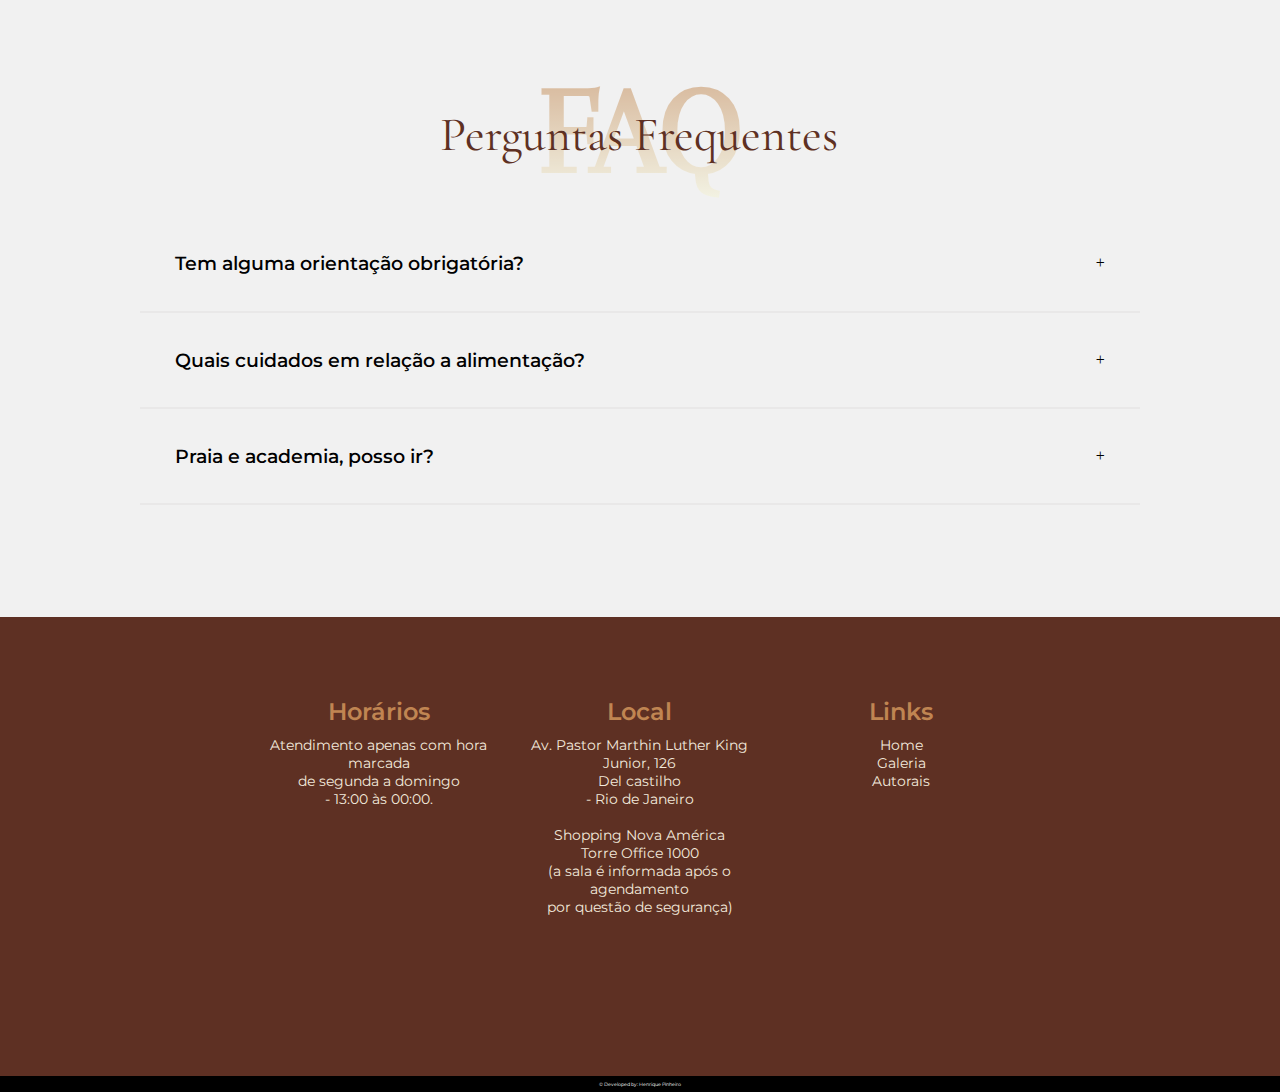
==== commit 7711b38b: "feat: new background main and new header" ====
--- a/index.html
+++ b/index.html
@@ -15,9 +15,8 @@
     <link rel="stylesheet" href="https://cdnjs.cloudflare.com/ajax/libs/font-awesome/6.4.2/css/all.min.css" integrity="sha512-z3gLpd7yknf1YoNbCzqRKc4qyor8gaKU1qmn+CShxbuBusANI9QpRohGBreCFkKxLhei6S9CQXFEbbKuqLg0DA==" crossorigin="anonymous" referrerpolicy="no-referrer" />
 <body>
   
-
-  <main id="main">
-    <header>
+  <header>
+    <div class="headersize">
       <img src="/img/maq.png" alt="Maquina de tatuar" class="maquinatattoo">
       <nav class="navbar">
         <ul class="menu">
@@ -40,13 +39,16 @@
           <span class="bar"></span>
         </div>
       </nav>
-    </header>
+      <a class="instanav" href="https://www.instagram.com/pedrorodrigues.tattoo/"><i class="fa-brands fa-xl fa-instagram" style="color: white;"></i></a> 
+    </div>
+  </header>
 
-    <h1>Pedro Rodrigues</h1>
-    <h2>Tattoo</h2>
+  <main id="main">
+        <h1>Pedro Rodrigues</h1>
+        <h2>Tattoo</h2>
+  
   </main>
   
-
   <section class="introduction">
     <div class="containertextintro">
       <p class="textintro">Olá! Estou contente por ter encontrado o caminho para o meu portfólio.</p>
@@ -89,8 +91,6 @@
       </div>
     </div>
   </section>
-
-  
 
   <section class="buytattoo">
     <div class="sizeorcament">
--- a/styles.css
+++ b/styles.css
@@ -24,16 +24,20 @@
 }
 
 header {
+    background-color: var(--color-marrom-1);
+}
+header .headersize {
+    max-width: 1000px;
+    width: 100%;
+    margin: 0 auto;
+
     display: flex;
     justify-content: space-between;
     align-items: center;
-    padding: 1.5rem;
-    position: absolute;
-    top: 0;
-    width: 60%;
+    padding: .7rem;
 }
 .maquinatattoo {
-    width: 50px;
+    width: 30px;
 }
 header .logo {
     font-family: var(--font);
@@ -45,7 +49,6 @@
 nav {
     display: flex;
     align-items: center;
-    padding-left: 6rem;
 }
 nav ul {
     display: flex;
@@ -82,8 +85,9 @@
     background-repeat: no-repeat;
     background-position: right;
     position: relative;
-    background-image: url('./img/bgmain3.jpg'); 
-}
+    background-image: url(/img/bgmaintattoo.jpg);
+}
+
 
 main h1 {
     font-family: var(--font);
@@ -429,6 +433,15 @@
     text-transform: uppercase;
     border-bottom: 1px solid #fff;
 }
+@media (max-width: 600px) {
+    .sizeorcament .titlesize {
+        border: 0;
+        font-size: 2rem;
+    }
+    .sizeorcament .psize {
+        padding: 1rem;
+    }
+}
 .sizeorcament .psize {
     font-size: 1rem;
     font-family: var(--font);
@@ -568,7 +581,7 @@
 
 @media (max-width: 678px) {
     header {
-        padding: 1.5rem 2rem;
+        padding: 0rem 2rem;
         width: 100%;
     }
     .menu {
@@ -585,6 +598,9 @@
         text-align: center;
         transition: 0.3s;
     }
+    .instanav {
+        display: none;
+    }
     .item {
         margin: 25px 0;
     }
@@ -600,7 +616,7 @@
       }
       .hamburger.active {
         position: fixed;
-        right: 30px;
+        right: 40px;
       }
       .hamburger.active .bar:nth-child(2) {
         opacity: 0;
@@ -665,10 +681,18 @@
     .linkfooter a {
         padding: 1rem 1.5rem;
     }
+    .buytattoo {
+        height: 100vh;
+        padding-top: 5rem;
+    }
     .sizeorcament {
-        margin-bottom: 3rem;
+        padding: 3rem 0rem;
     }
     .sizeorcament .titlesize h1 {
         font-size: 1rem;
     }
-}
+    .sizeorcament .titlesize {
+        border: 0;
+        font-size: 2rem;
+    }
+}
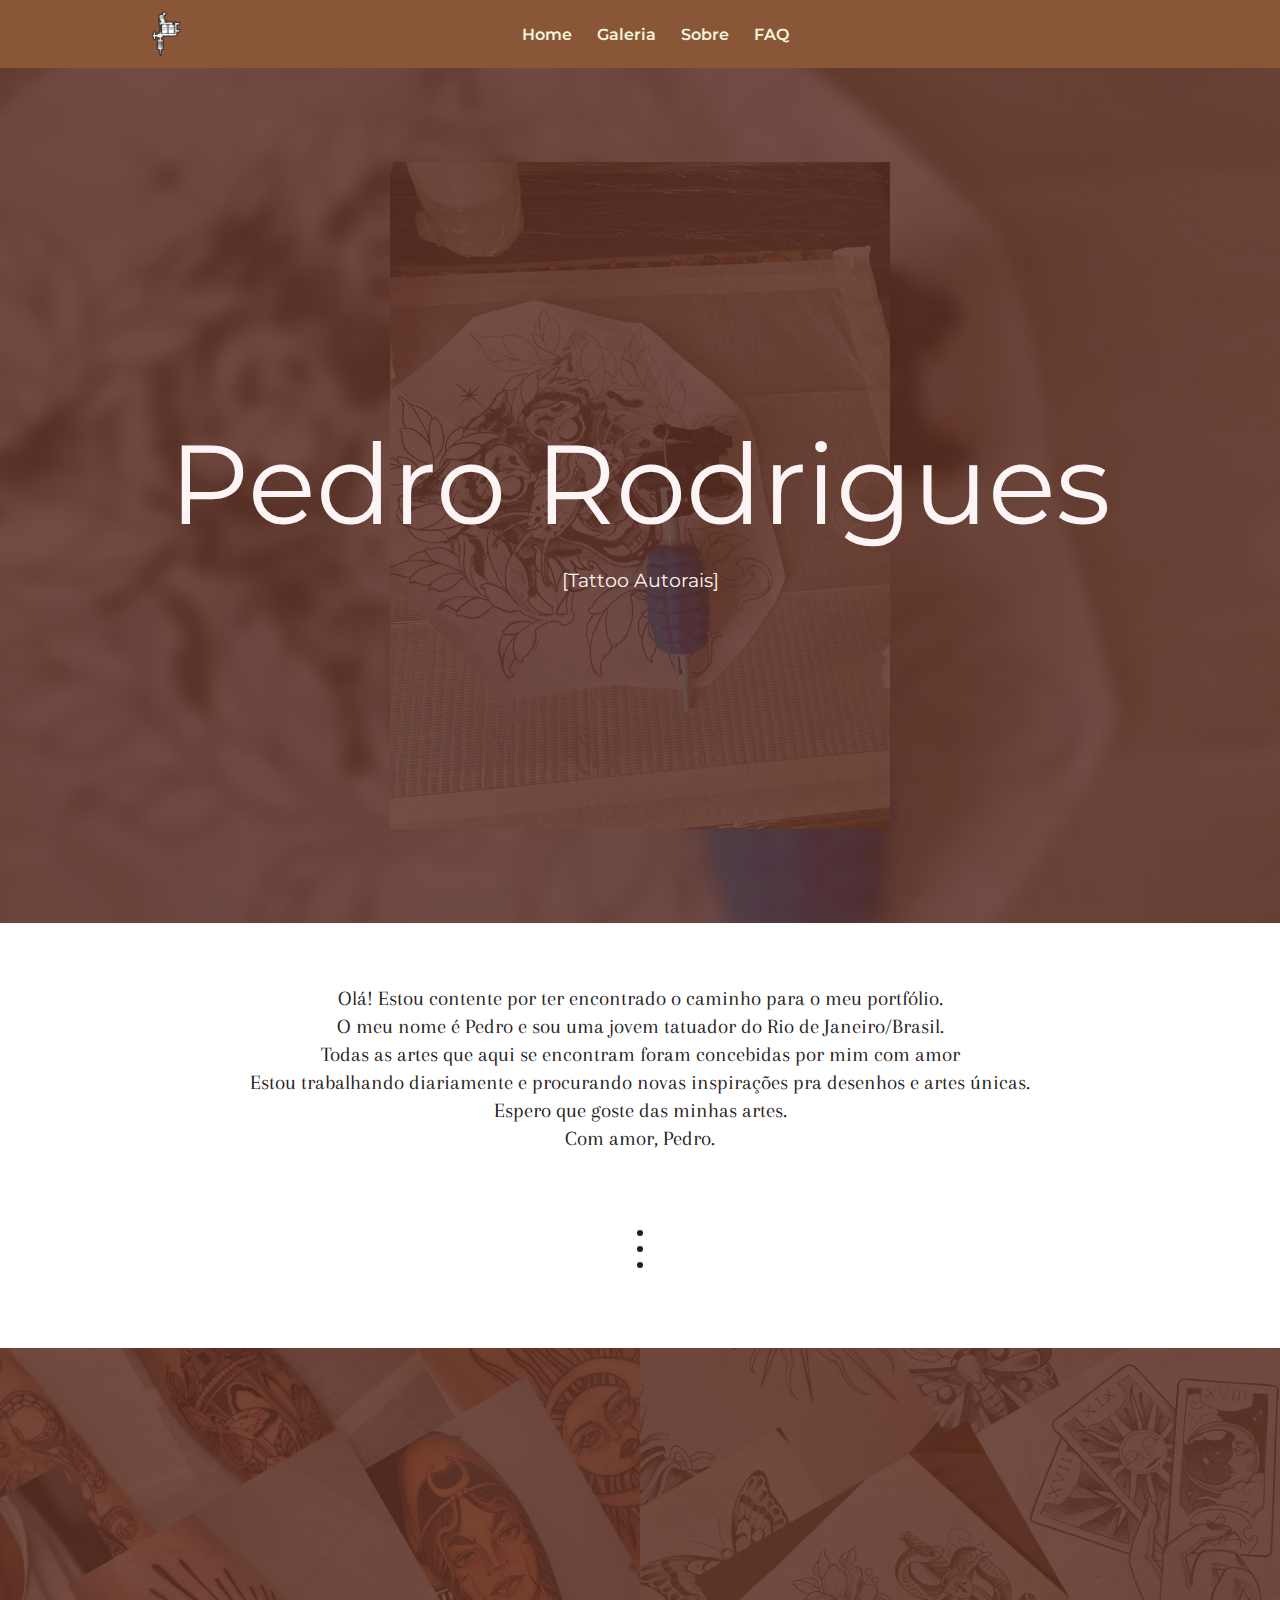
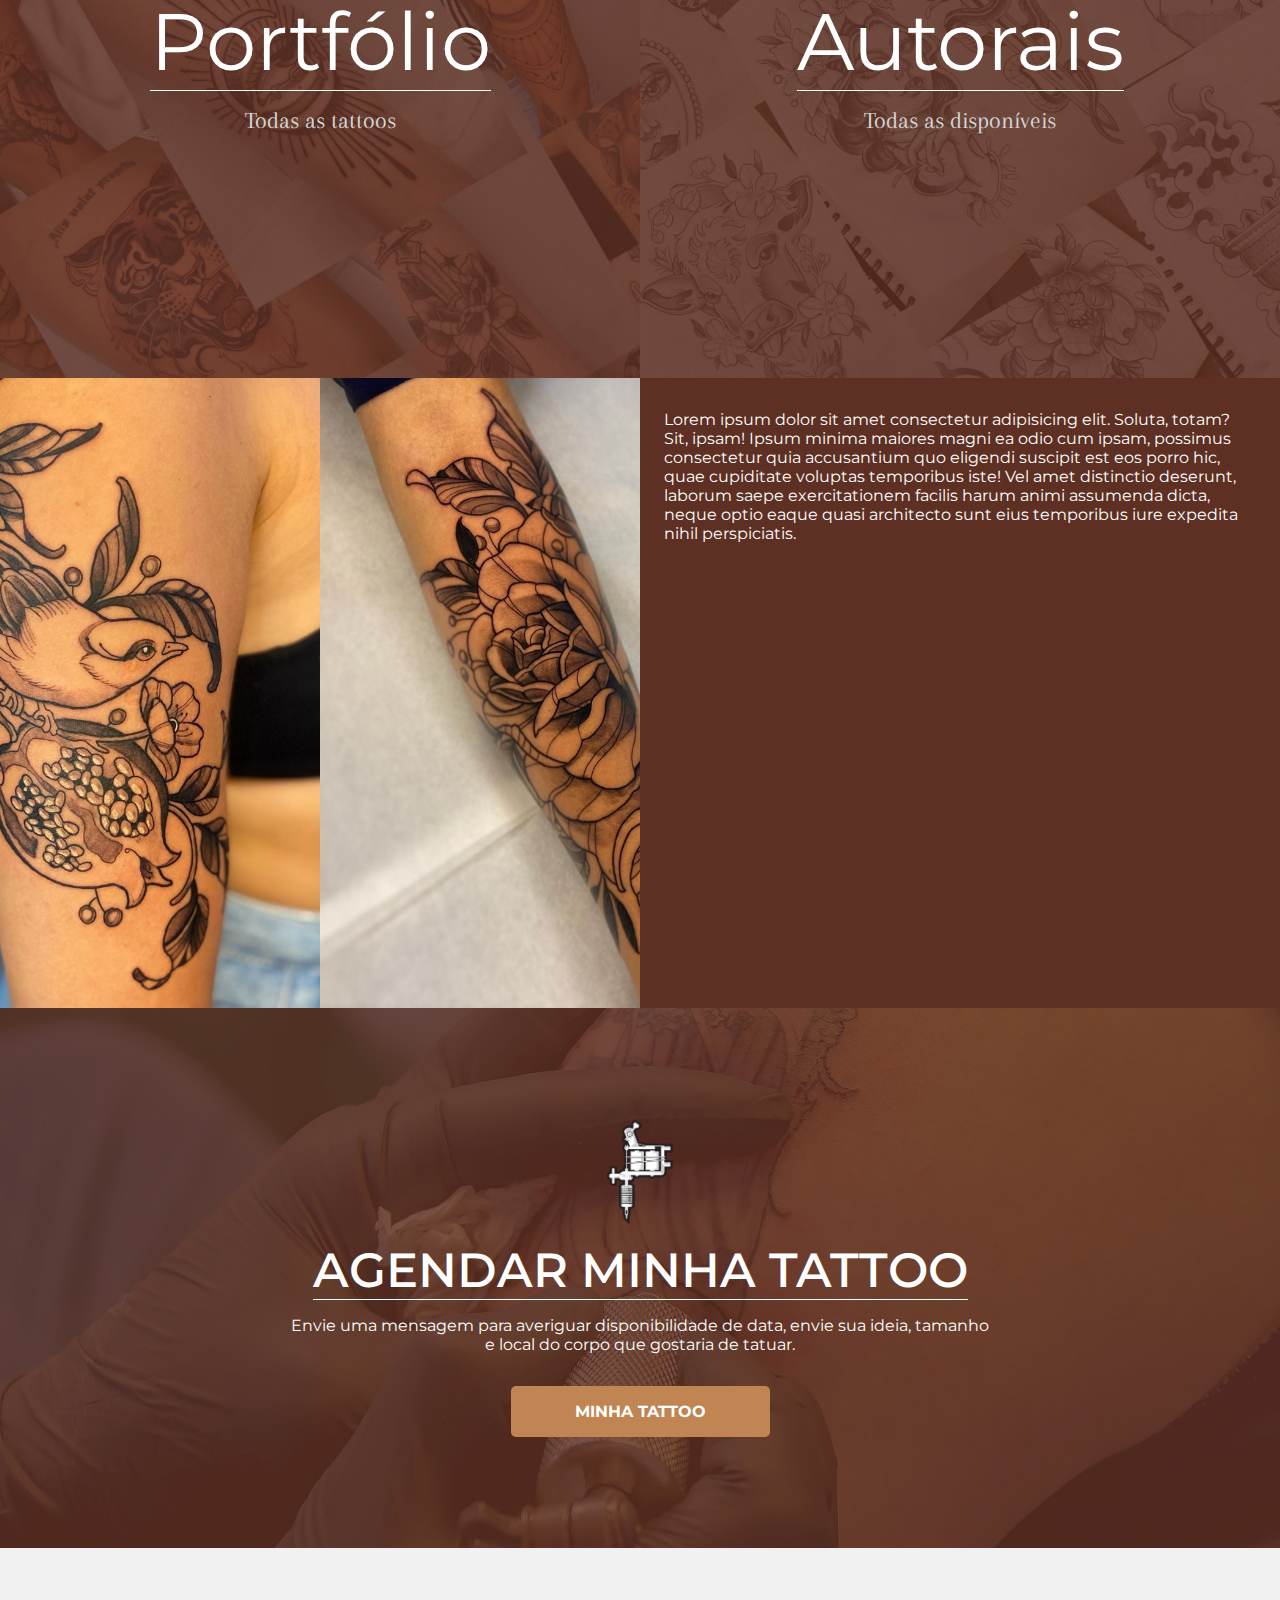
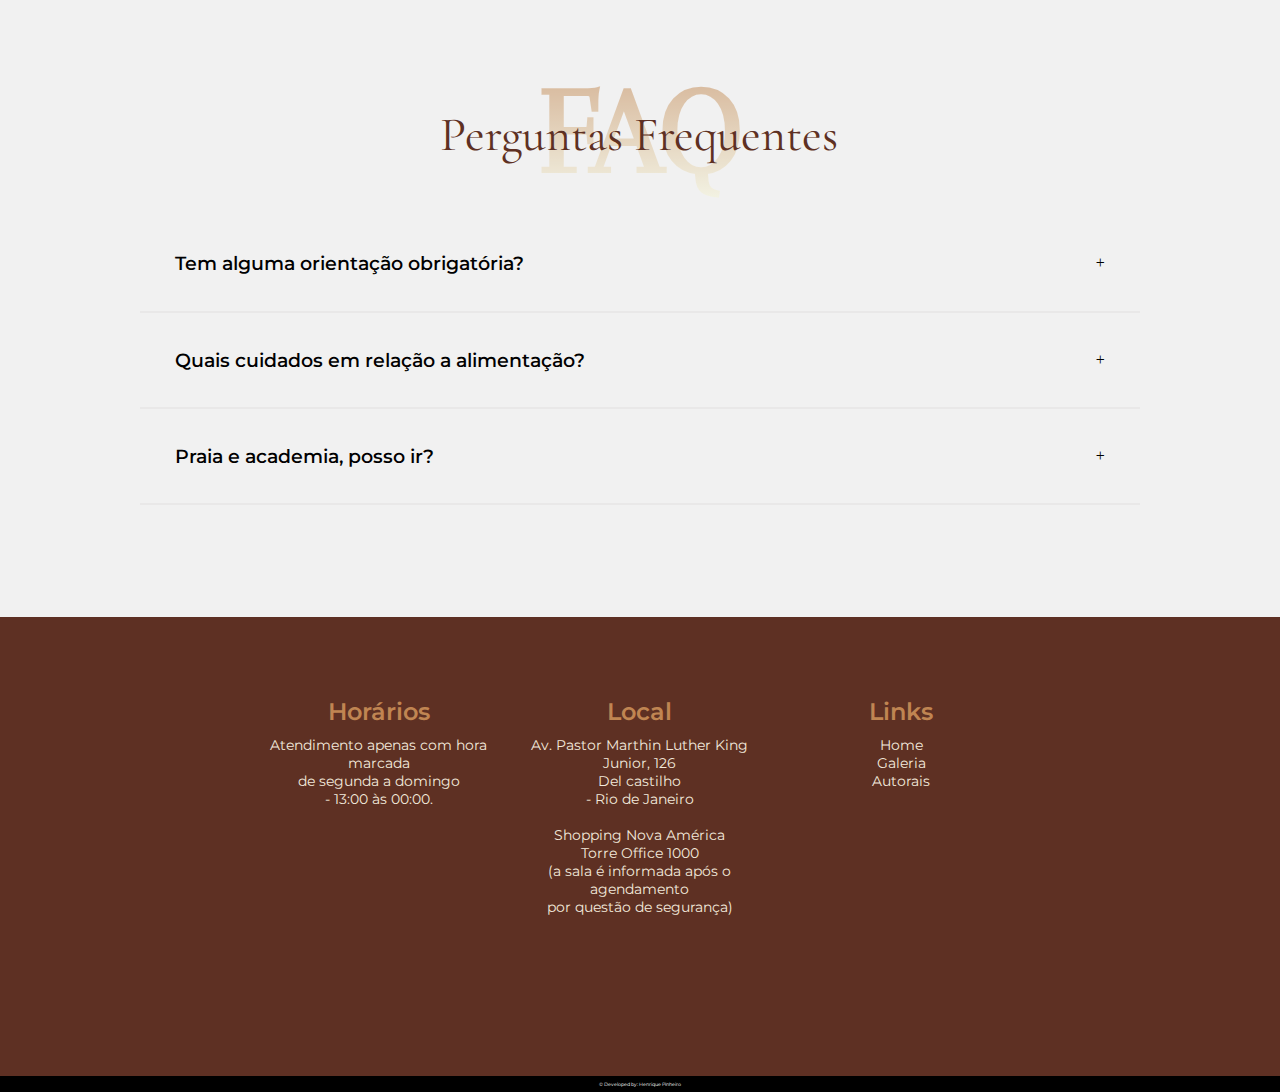
==== commit dcae1ae3: "fix: background img width" ====
--- a/index.html
+++ b/index.html
@@ -13,8 +13,7 @@
     integrity="sha512-iecdLmaskl7CVkqkXNQ/ZH/XLlvWZOJyj7Yy7tcenmpD1ypASozpmT/E0iPtmFIB46ZmdtAc9eNBvH0H/ZpiBw=="
     crossorigin="anonymous" referrerpolicy="no-referrer" />
     <link rel="stylesheet" href="https://cdnjs.cloudflare.com/ajax/libs/font-awesome/6.4.2/css/all.min.css" integrity="sha512-z3gLpd7yknf1YoNbCzqRKc4qyor8gaKU1qmn+CShxbuBusANI9QpRohGBreCFkKxLhei6S9CQXFEbbKuqLg0DA==" crossorigin="anonymous" referrerpolicy="no-referrer" />
-<body>
-  
+<body> 
   <header>
     <div class="headersize">
       <img src="/img/maq.png" alt="Maquina de tatuar" class="maquinatattoo">
@@ -44,9 +43,11 @@
   </header>
 
   <main id="main">
-        <h1>Pedro Rodrigues</h1>
-        <h2>Tattoo</h2>
-  
+      <div class="textmain">
+          <h1>Pedro Rodrigues</h1>
+          <h2>[Tattoo Autorais]</h2>
+      </div>
+    <img class="tattophoto" src="/img/imagetattoo.jpg" alt="">
   </main>
   
   <section class="introduction">
--- a/styles.css
+++ b/styles.css
@@ -85,19 +85,40 @@
     background-repeat: no-repeat;
     background-position: right;
     position: relative;
-    background-image: url(/img/bgmaintattoo.jpg);
-}
-
-
-main h1 {
+    background-image: url(/img/bgdesfoque.jpg);
+}
+.textmain {
+    z-index: 10;
+    display: flex;
+    flex-direction: column;
+    justify-content: center;
+    align-items: center;
+    position: absolute;
+    margin: 0 auto;
+    text-align: center;
+}
+.textmain h1 {
+    font-size: 7rem;
+    padding: 1rem;
     font-family: var(--font);
     color: var(--color-white-less);
-    font-size: 3rem;
-}
-main h2 {
+}
+@media (max-width: 1024px) {
+    .textmain h1 {
+        font-size: 3.5rem;
+        text-align: center;
+    }
+}
+
+.textmain h2 {
     font-family: var(--font);
     color: var(--color-white-less);
     font-size: 1.2rem;
+}
+.tattophoto {
+    position: relative;
+    z-index: 1;
+    width: 500px;
 }
 
 
@@ -151,7 +172,7 @@
   align-items: center;
 }
 .pedidopedro .portfoliopedro {
-    background-image: url('./img/bgport2.jpg'); 
+    background-image: url('./img/portfoliobg.jpg'); 
   }
   .pedidopedro .tattoosautorais {
     background-image: url('./img/bgautorais2.jpg'); 
@@ -531,15 +552,6 @@
     color: var(--color-bege-claro);
     font-size: .9rem;
 }
-
-
-
-
-
-
-
-
-
 
 .cop {
     background-color: #000000;
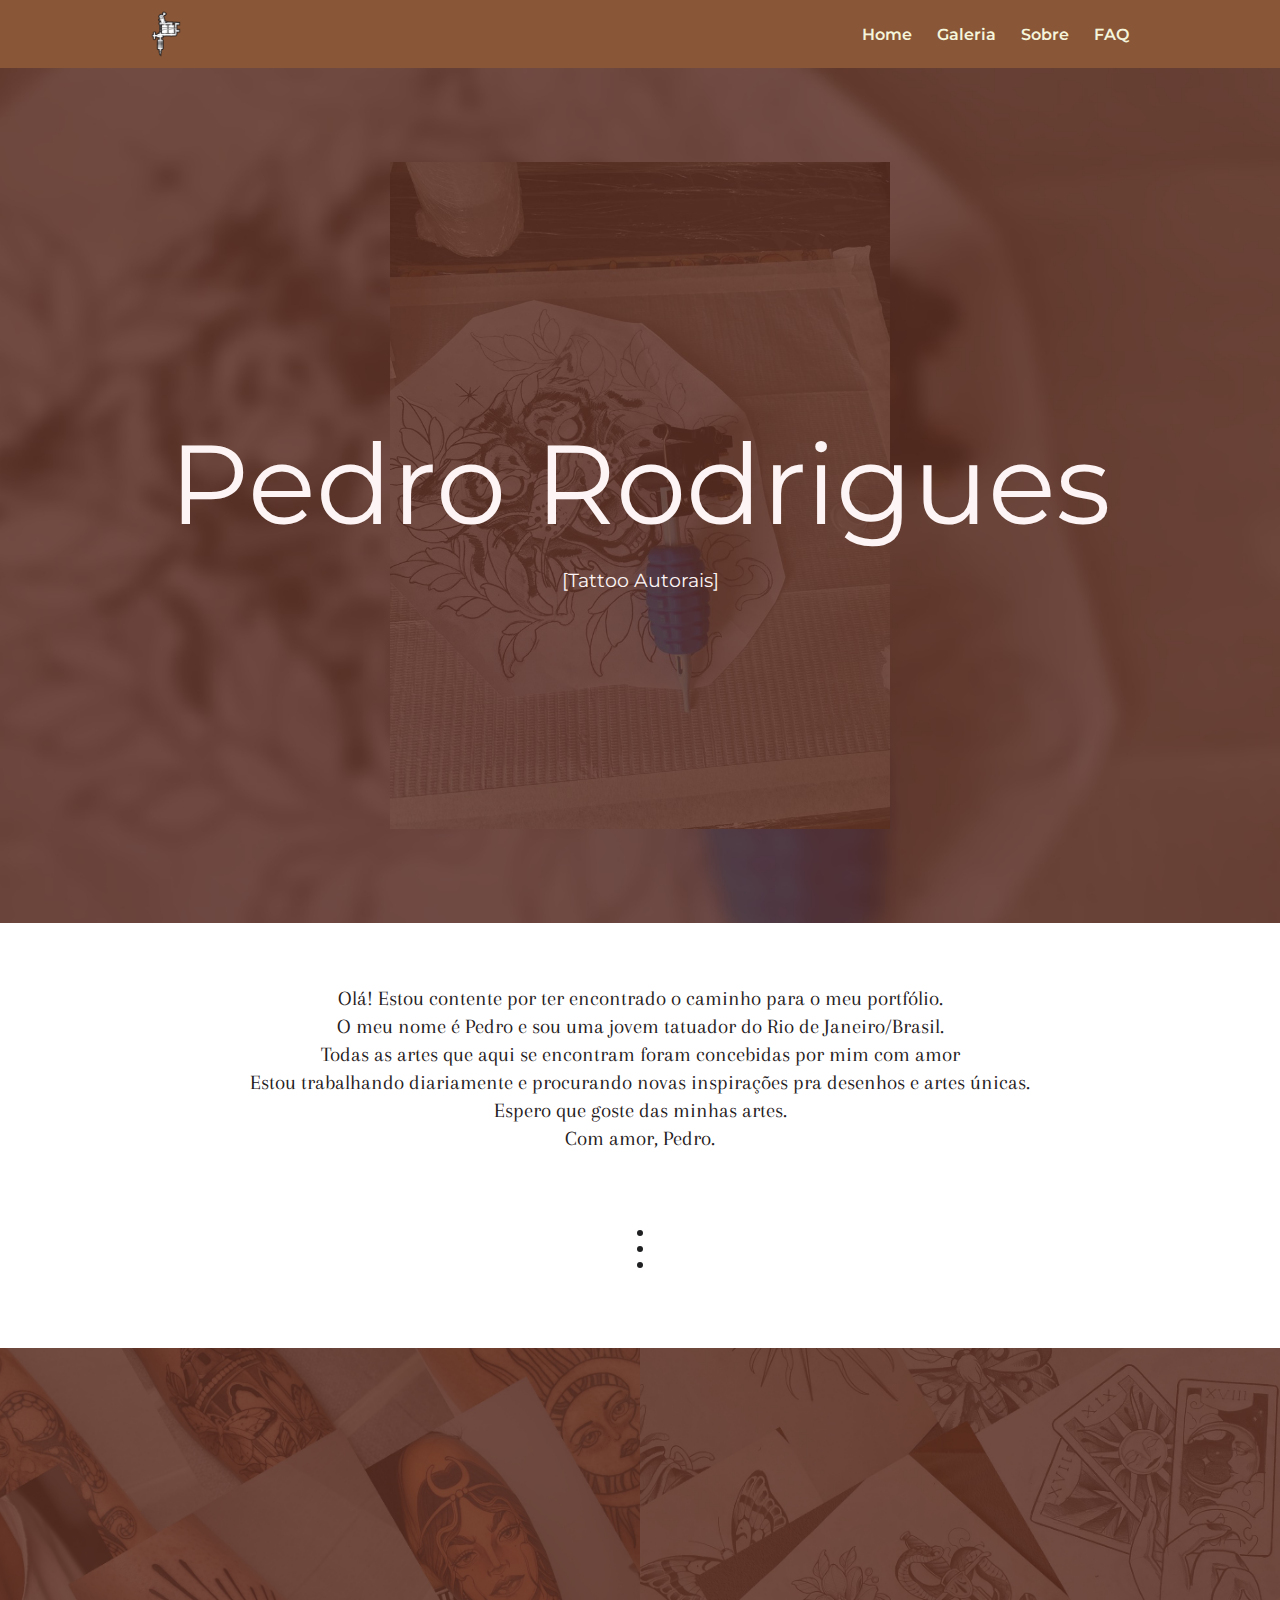
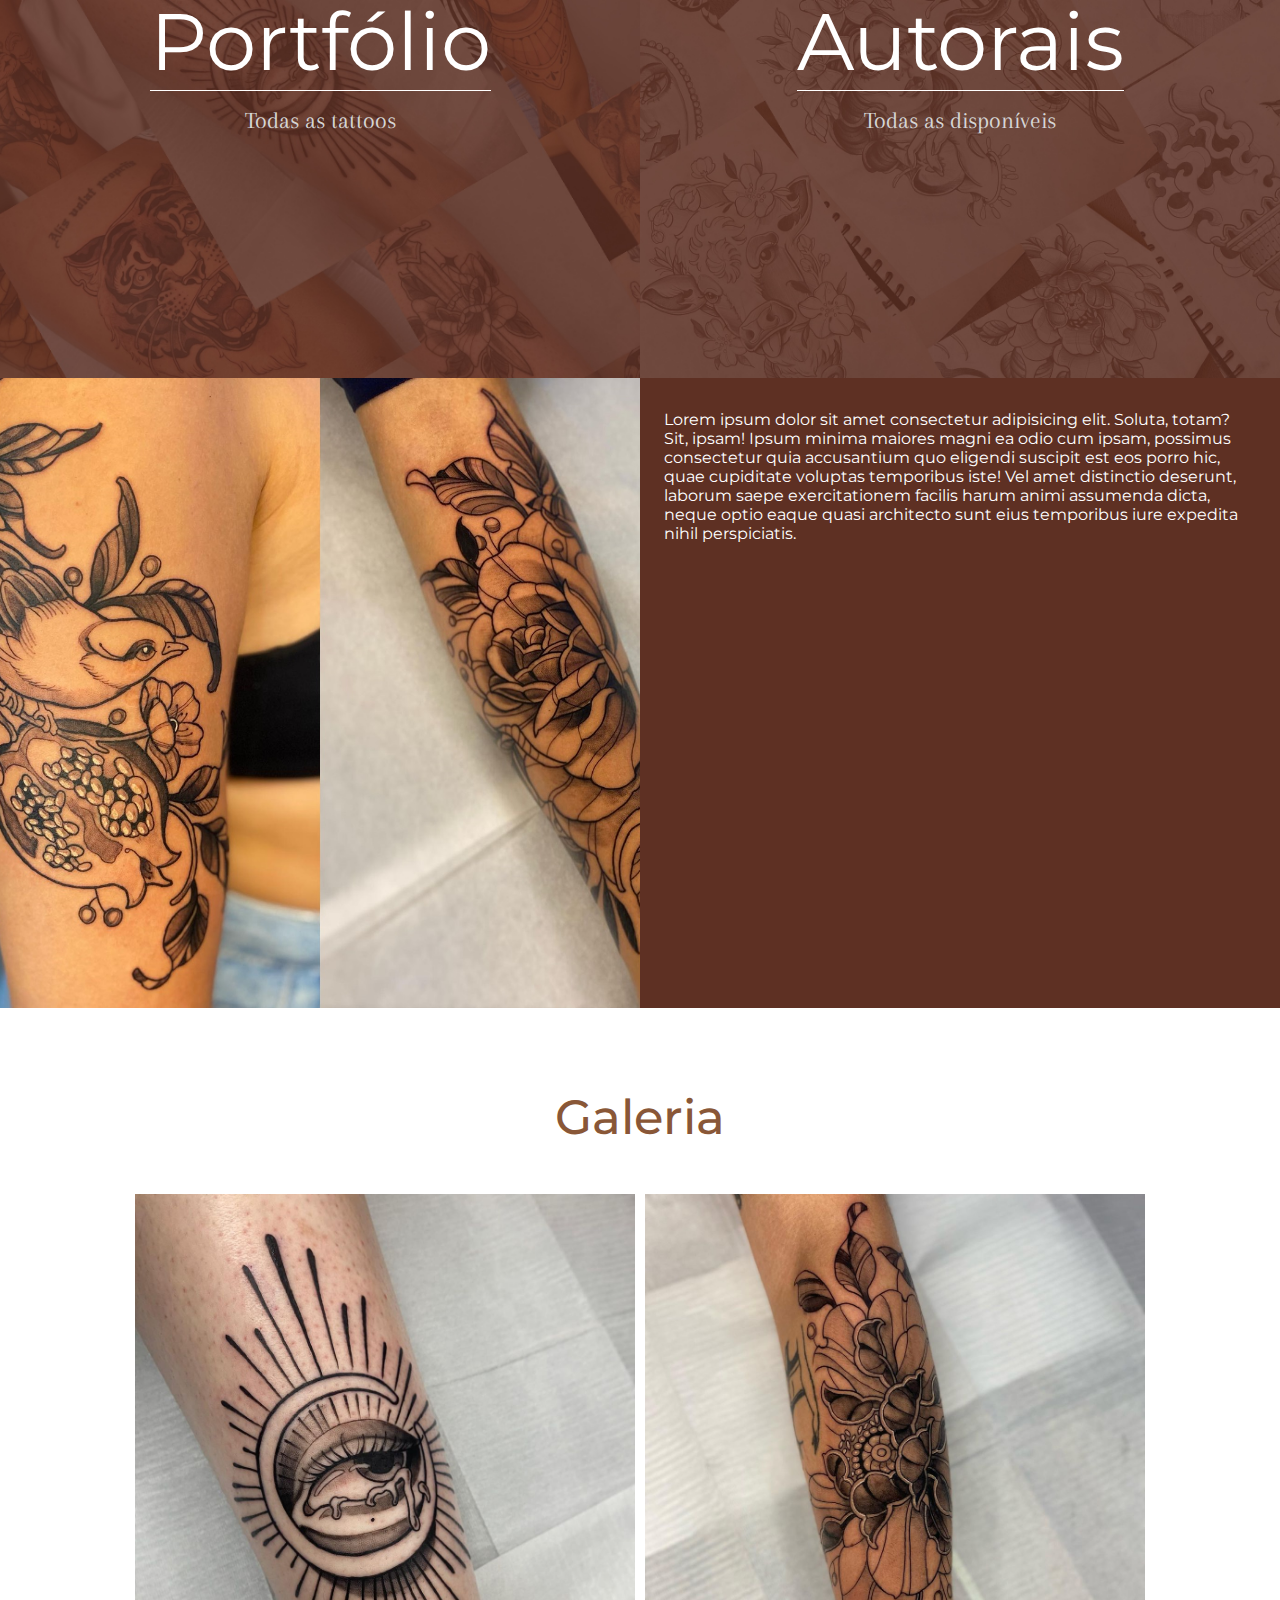
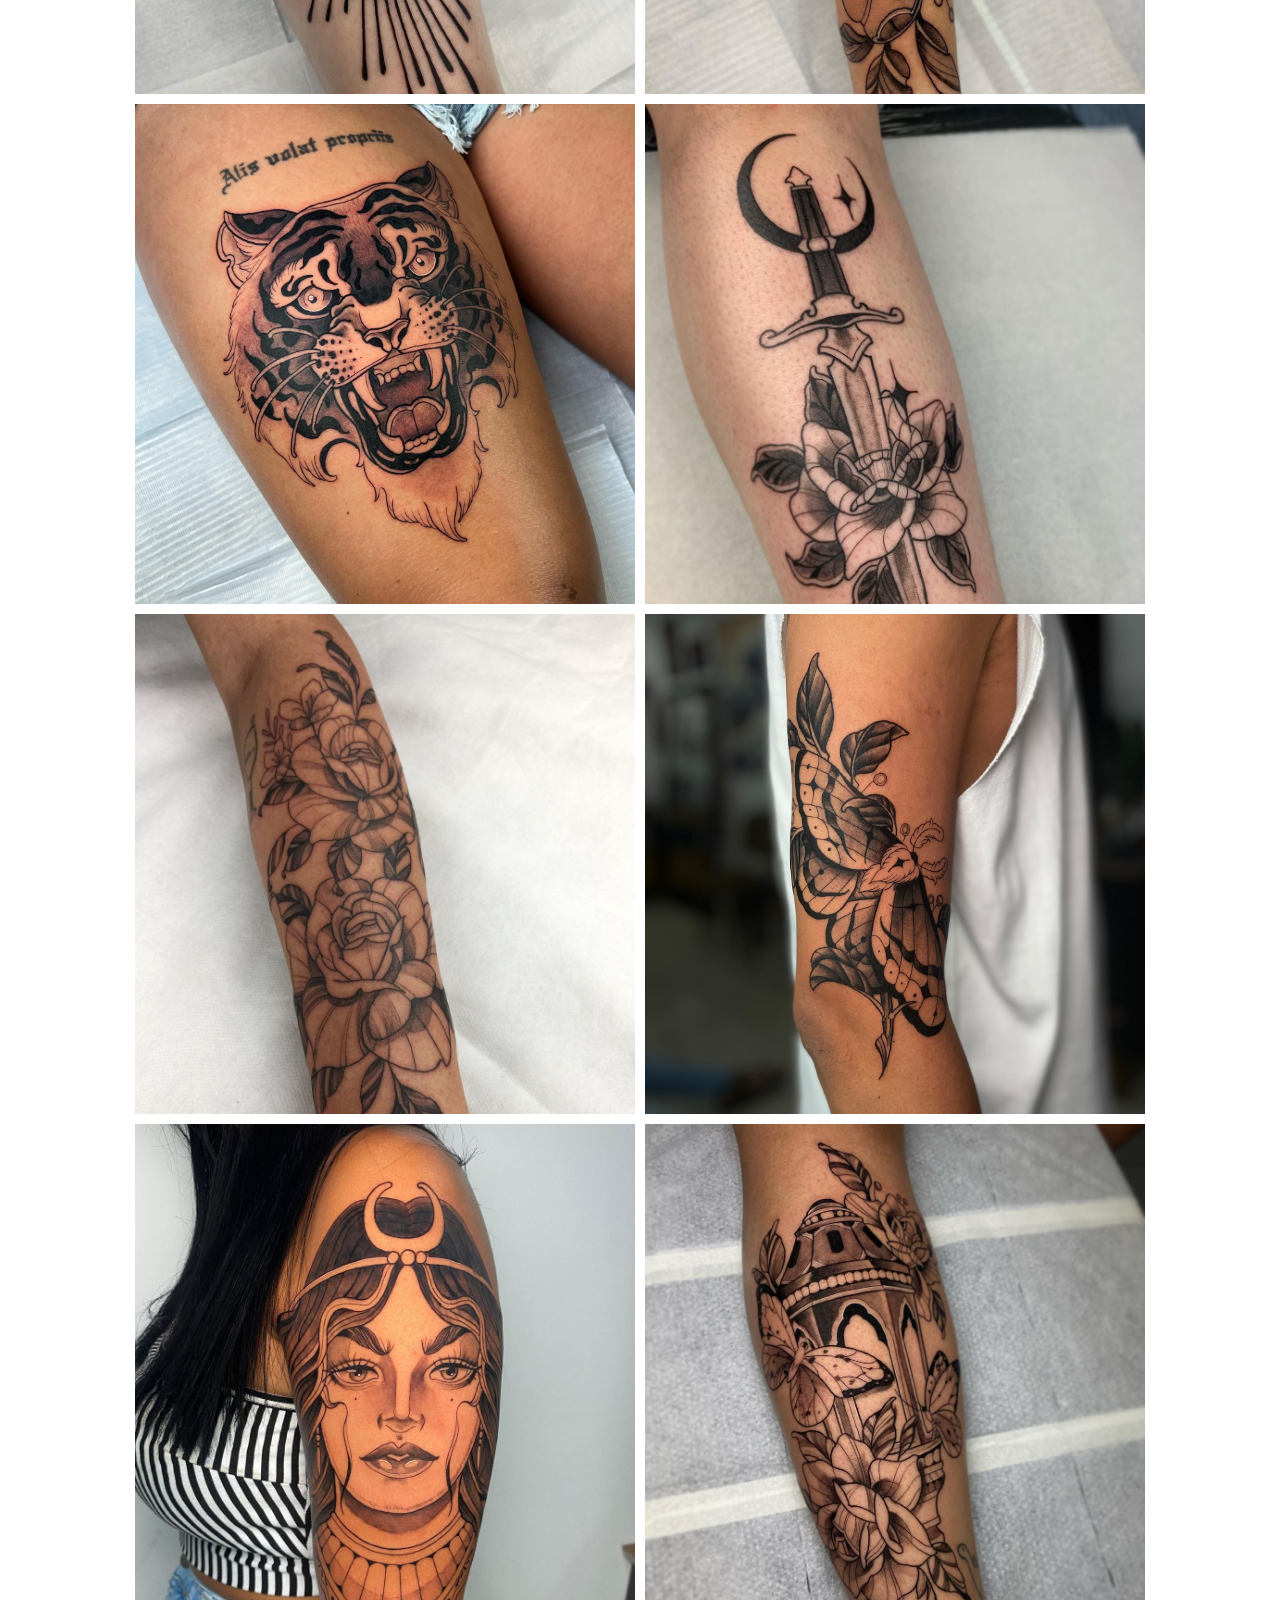
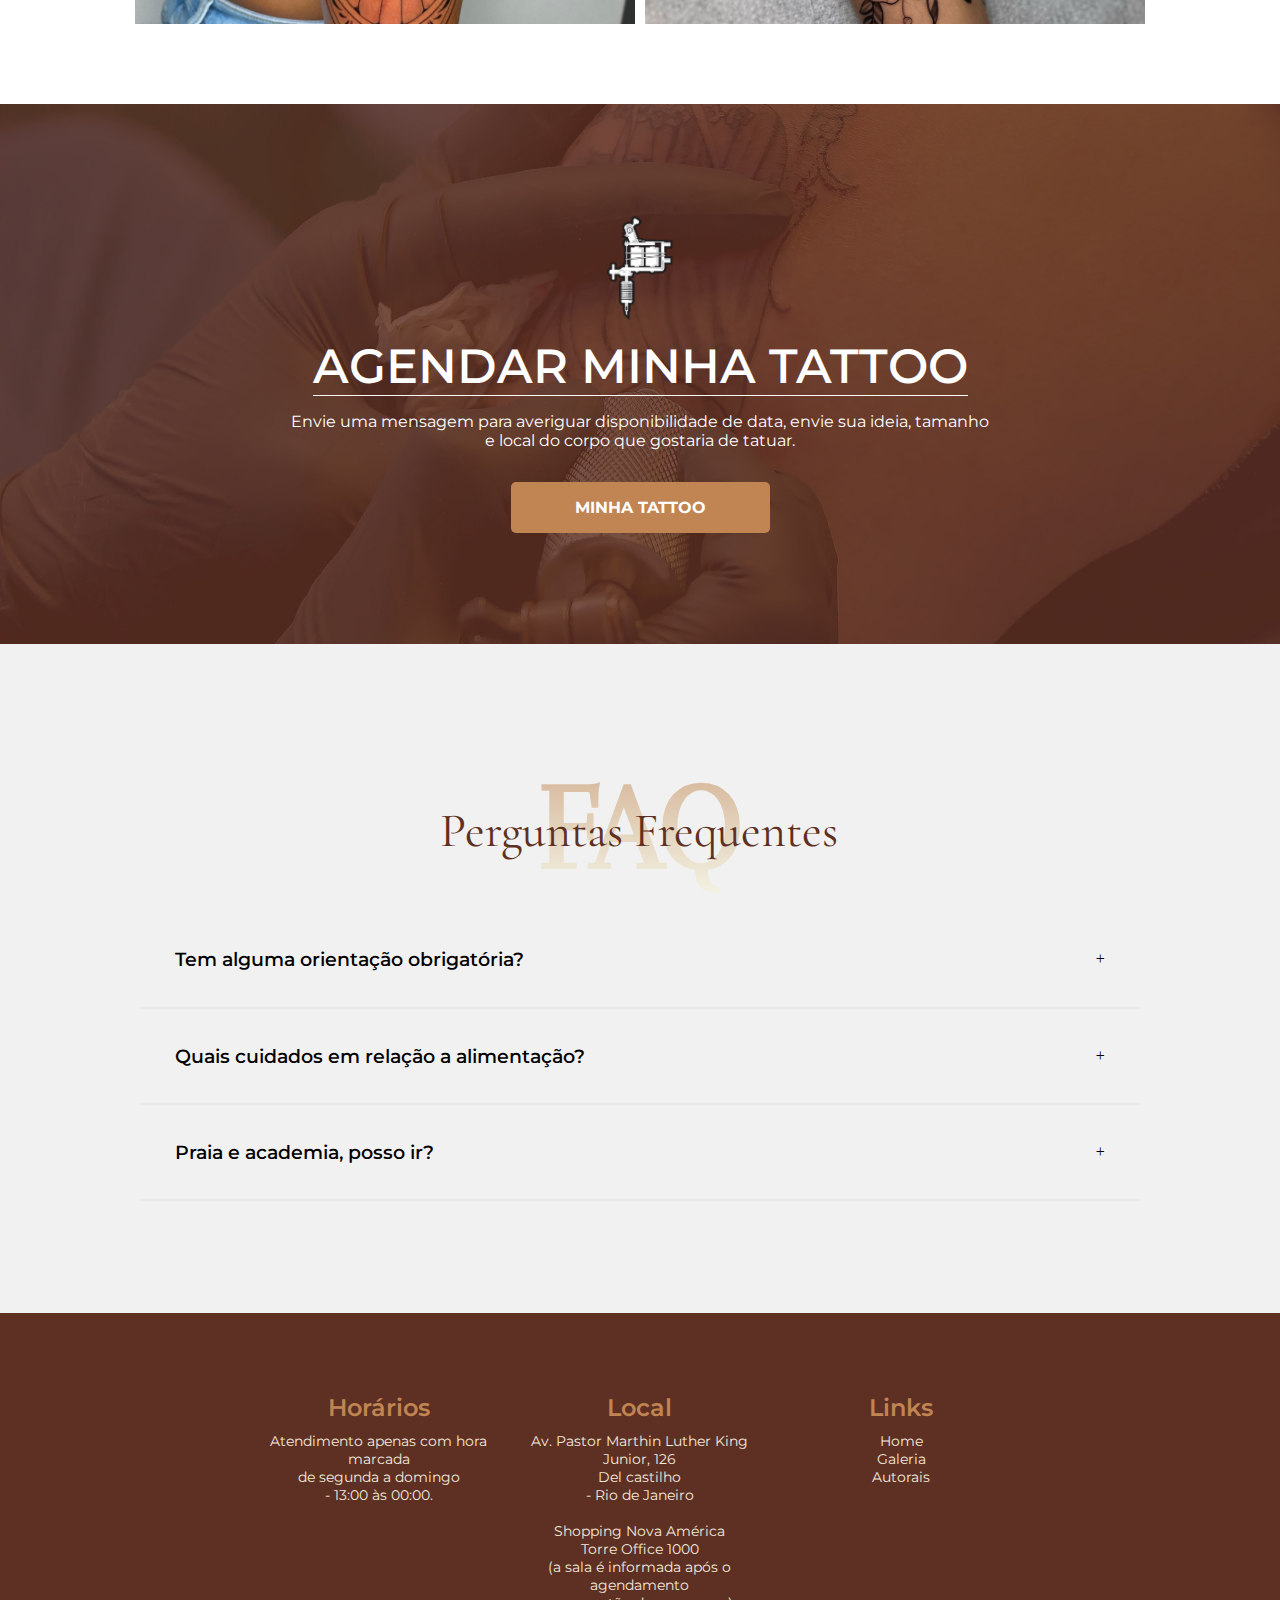
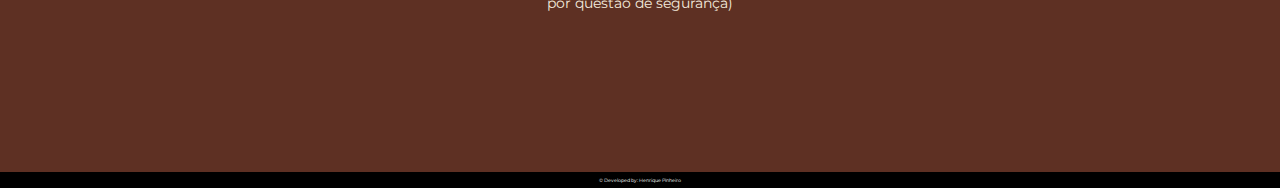
==== commit c4ea0f42: "feat: gallery section in main" ====
--- a/index.html
+++ b/index.html
@@ -23,7 +23,7 @@
             <a href="/index.html" class="link">Home</a>
           </li>
           <li class="item">
-            <a href="/portfolio.html" class="link">Galeria</a>
+            <a href="#gallery" class="link">Galeria</a>
           </li>
           <li class="item">
             <a href="#" class="link">Sobre</a>
@@ -38,7 +38,6 @@
           <span class="bar"></span>
         </div>
       </nav>
-      <a class="instanav" href="https://www.instagram.com/pedrorodrigues.tattoo/"><i class="fa-brands fa-xl fa-instagram" style="color: white;"></i></a> 
     </div>
   </header>
 
@@ -89,6 +88,22 @@
       <div class="pedroimg"></div>
       <div class="aboutme">
           <p>Lorem ipsum dolor sit amet consectetur adipisicing elit. Soluta, totam? Sit, ipsam! Ipsum minima maiores magni ea odio cum ipsam, possimus consectetur quia accusantium quo eligendi suscipit est eos porro hic, quae cupiditate voluptas temporibus iste! Vel amet distinctio deserunt, laborum saepe exercitationem facilis harum animi assumenda dicta, neque optio eaque quasi architecto sunt eius temporibus iure expedita nihil perspiciatis.</p>
+      </div>
+    </div>
+  </section>
+
+  <section class="gallery" id="gallery">
+    <div class="gallerysize">
+      <h1 class="titlegallery">Galeria</h1>
+      <div class="tattoos">
+        <figure><img src="./img/tattoo1.jpg" alt="Tatugem 1"></figure>
+        <figure><img src="./img/tattoo2.jpg" alt="Tatugem 2"></figure>
+        <figure><img src="./img/tattoo3.jpg" alt="Tatugem 3"></figure>
+        <figure><img src="./img/tattoo4.jpg" alt="Tatugem 4"></figure>
+        <figure><img src="./img/tattoo5.jpg" alt="Tatugem 5"></figure>
+        <figure><img src="./img/tattoo6.jpg" alt="Tatugem 6"></figure>
+        <figure><img src="./img/tattoo7.jpg" alt="Tatugem 7"></figure>
+        <figure><img src="./img/tattoo8.jpg" alt="Tatugem 8"></figure>
       </div>
     </div>
   </section>
--- a/styles.css
+++ b/styles.css
@@ -226,9 +226,6 @@
   }
 
 
-
-
-
 /* GALLERY */
 /* GALLERY */
 /* GALLERY */
@@ -248,8 +245,8 @@
 }
 .gallerysize .titlegallery {
     text-align: center;
-    font-size: 1.9rem;
-    font-family: var(--font-arapey);
+    font-size: 3rem;
+    font-family: var(--font);
     color: var(--color-marrom-1);
     font-weight: 500;
 }
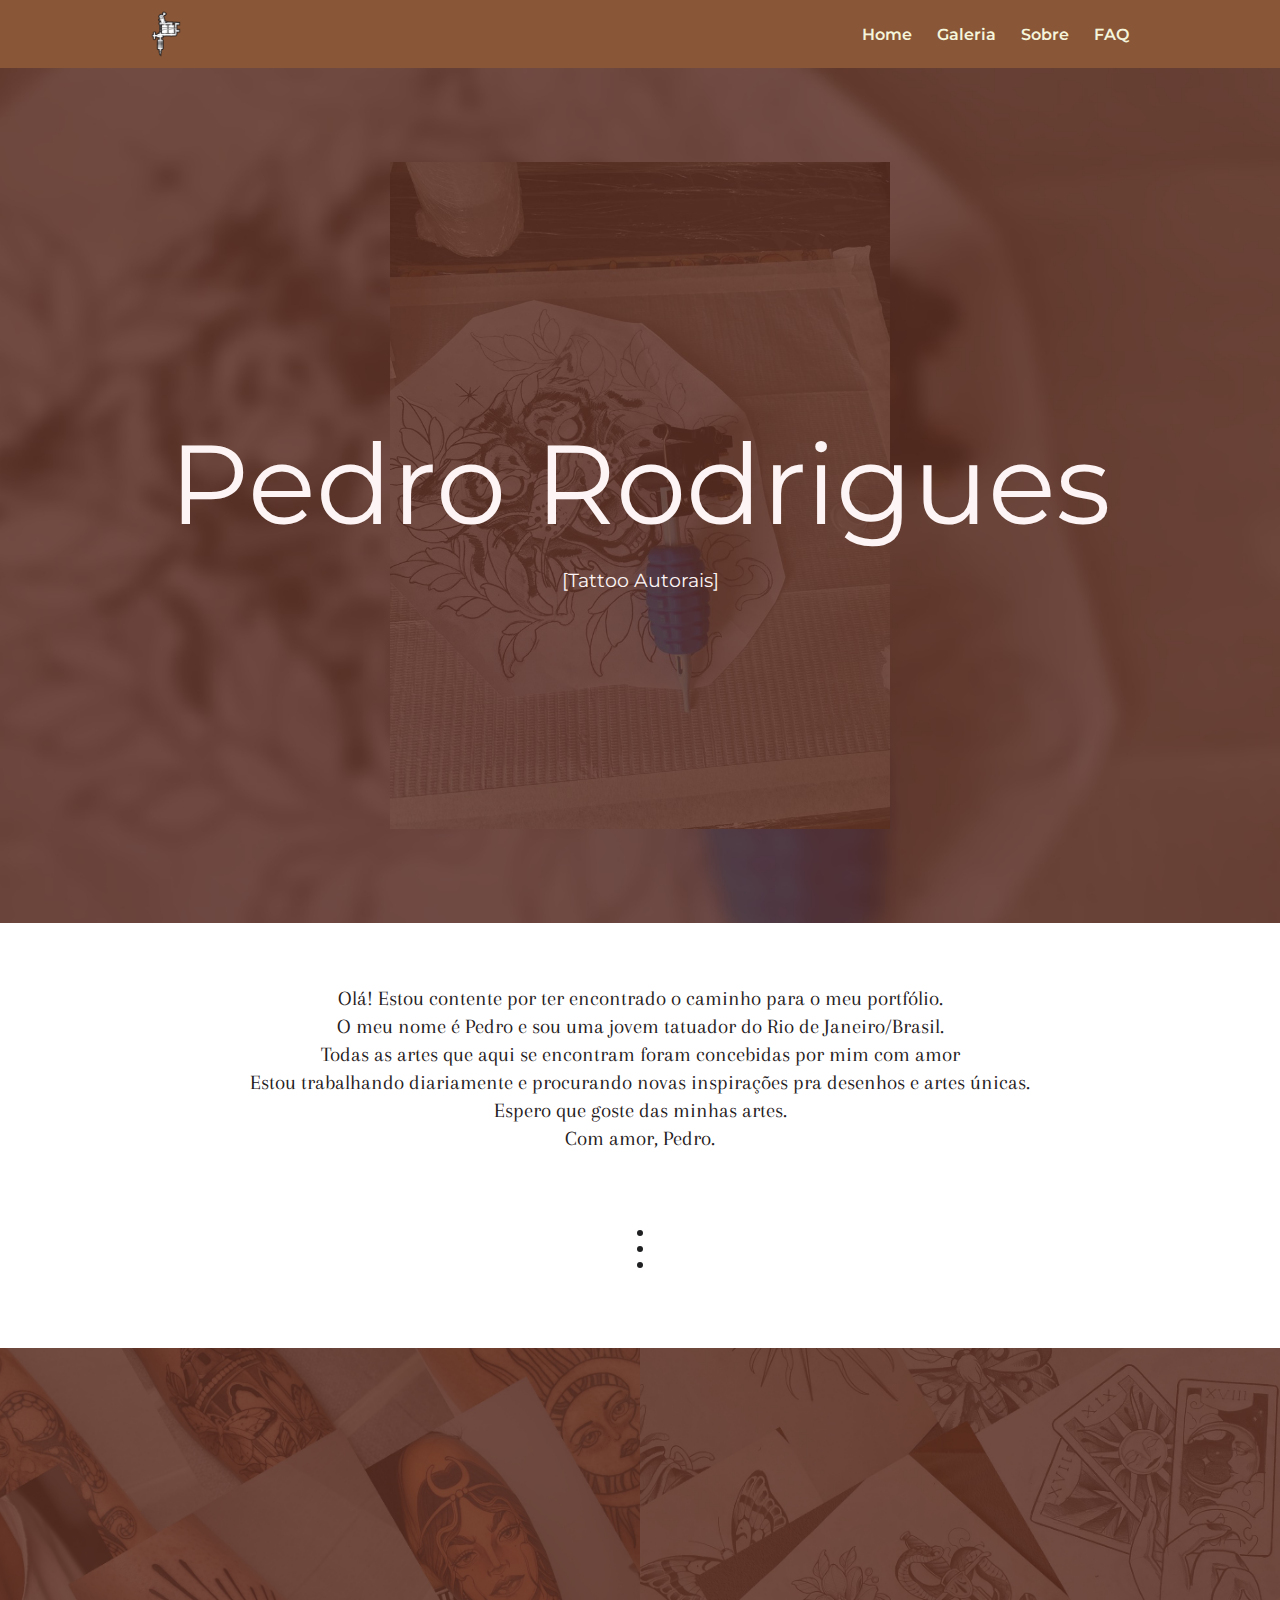
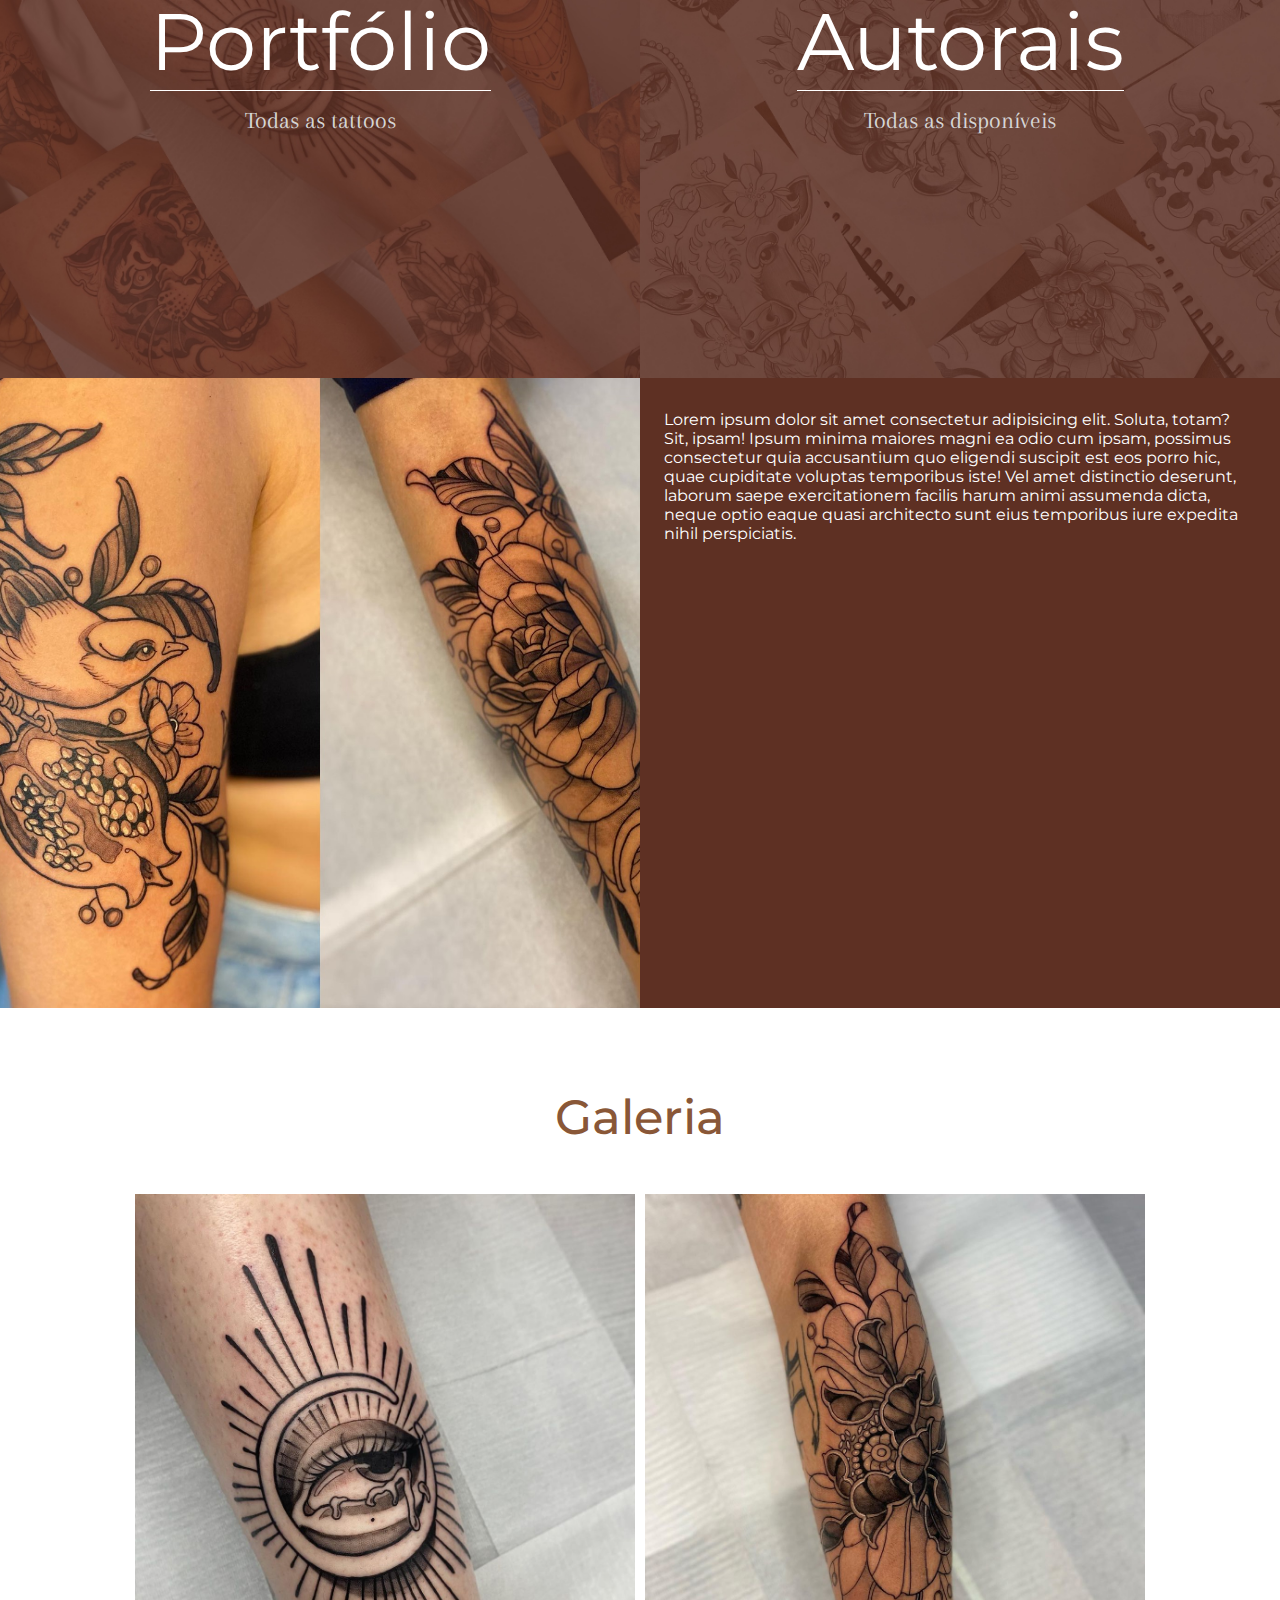
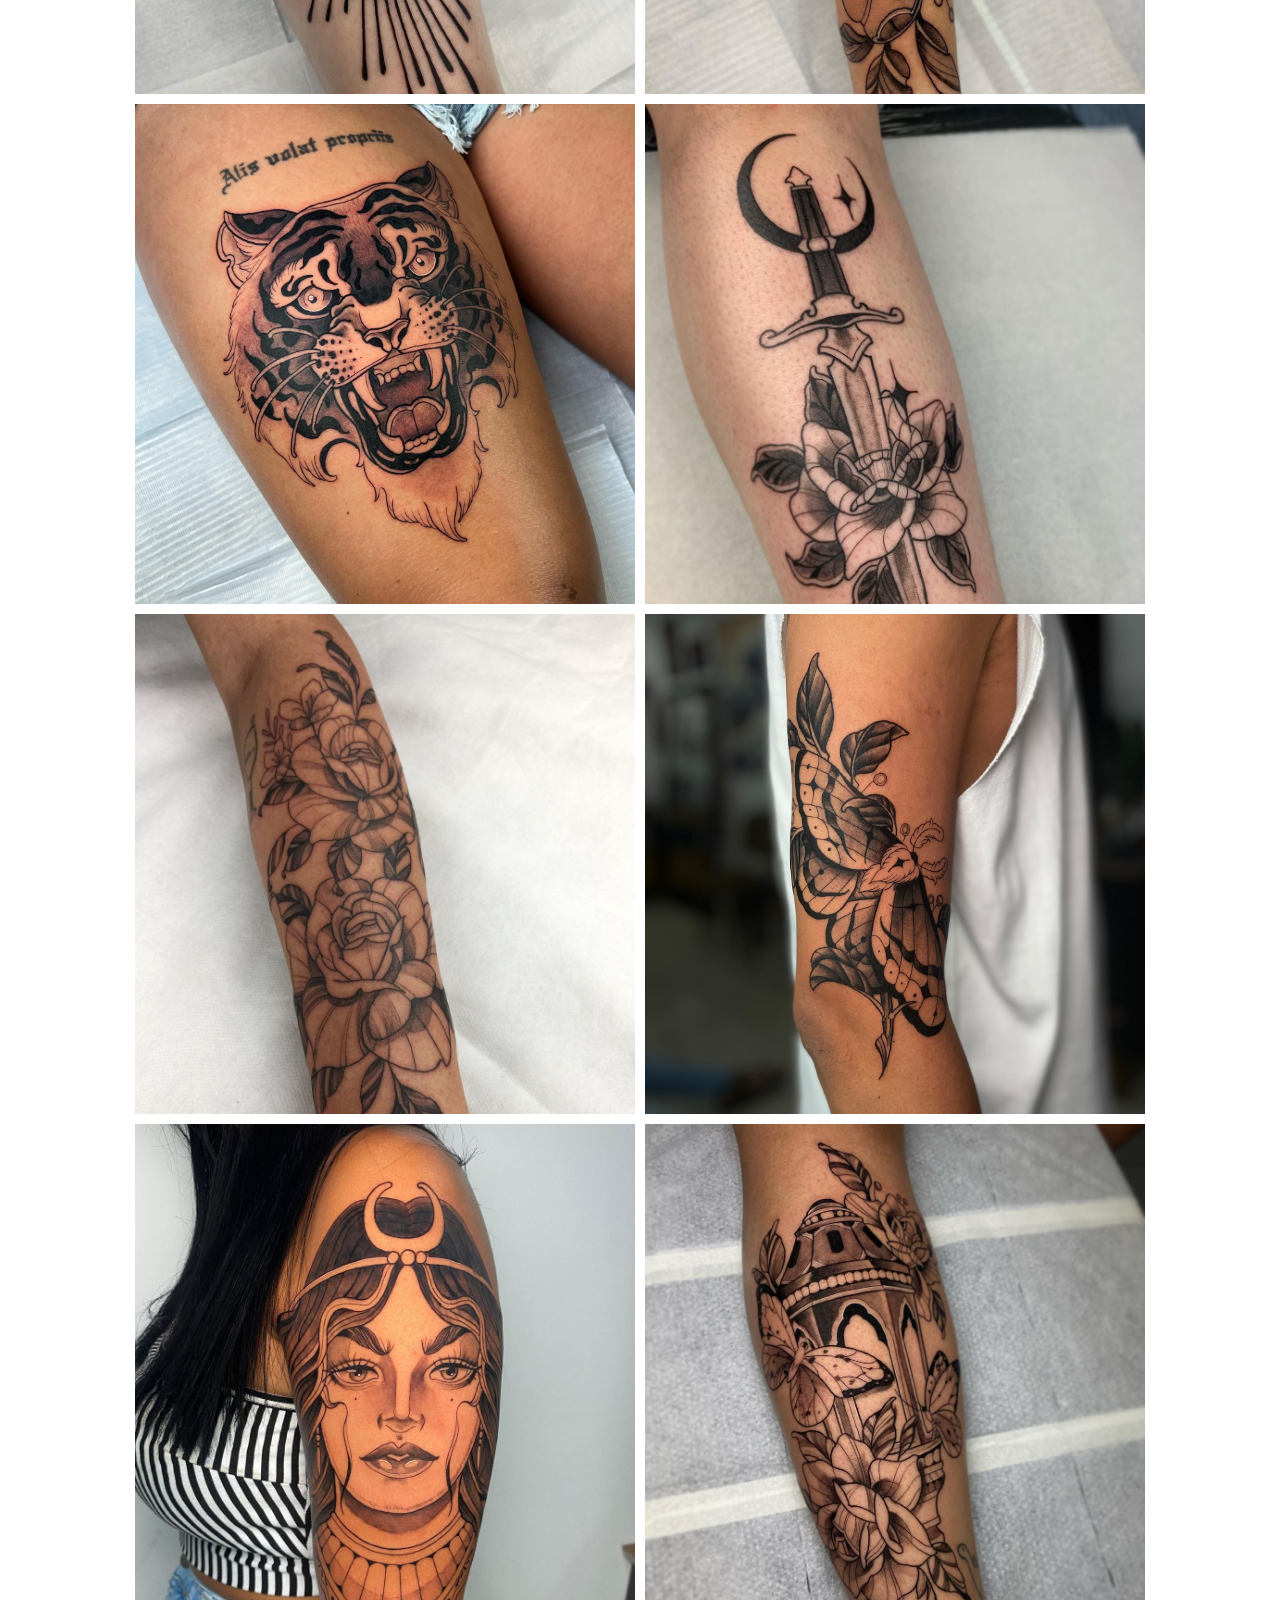
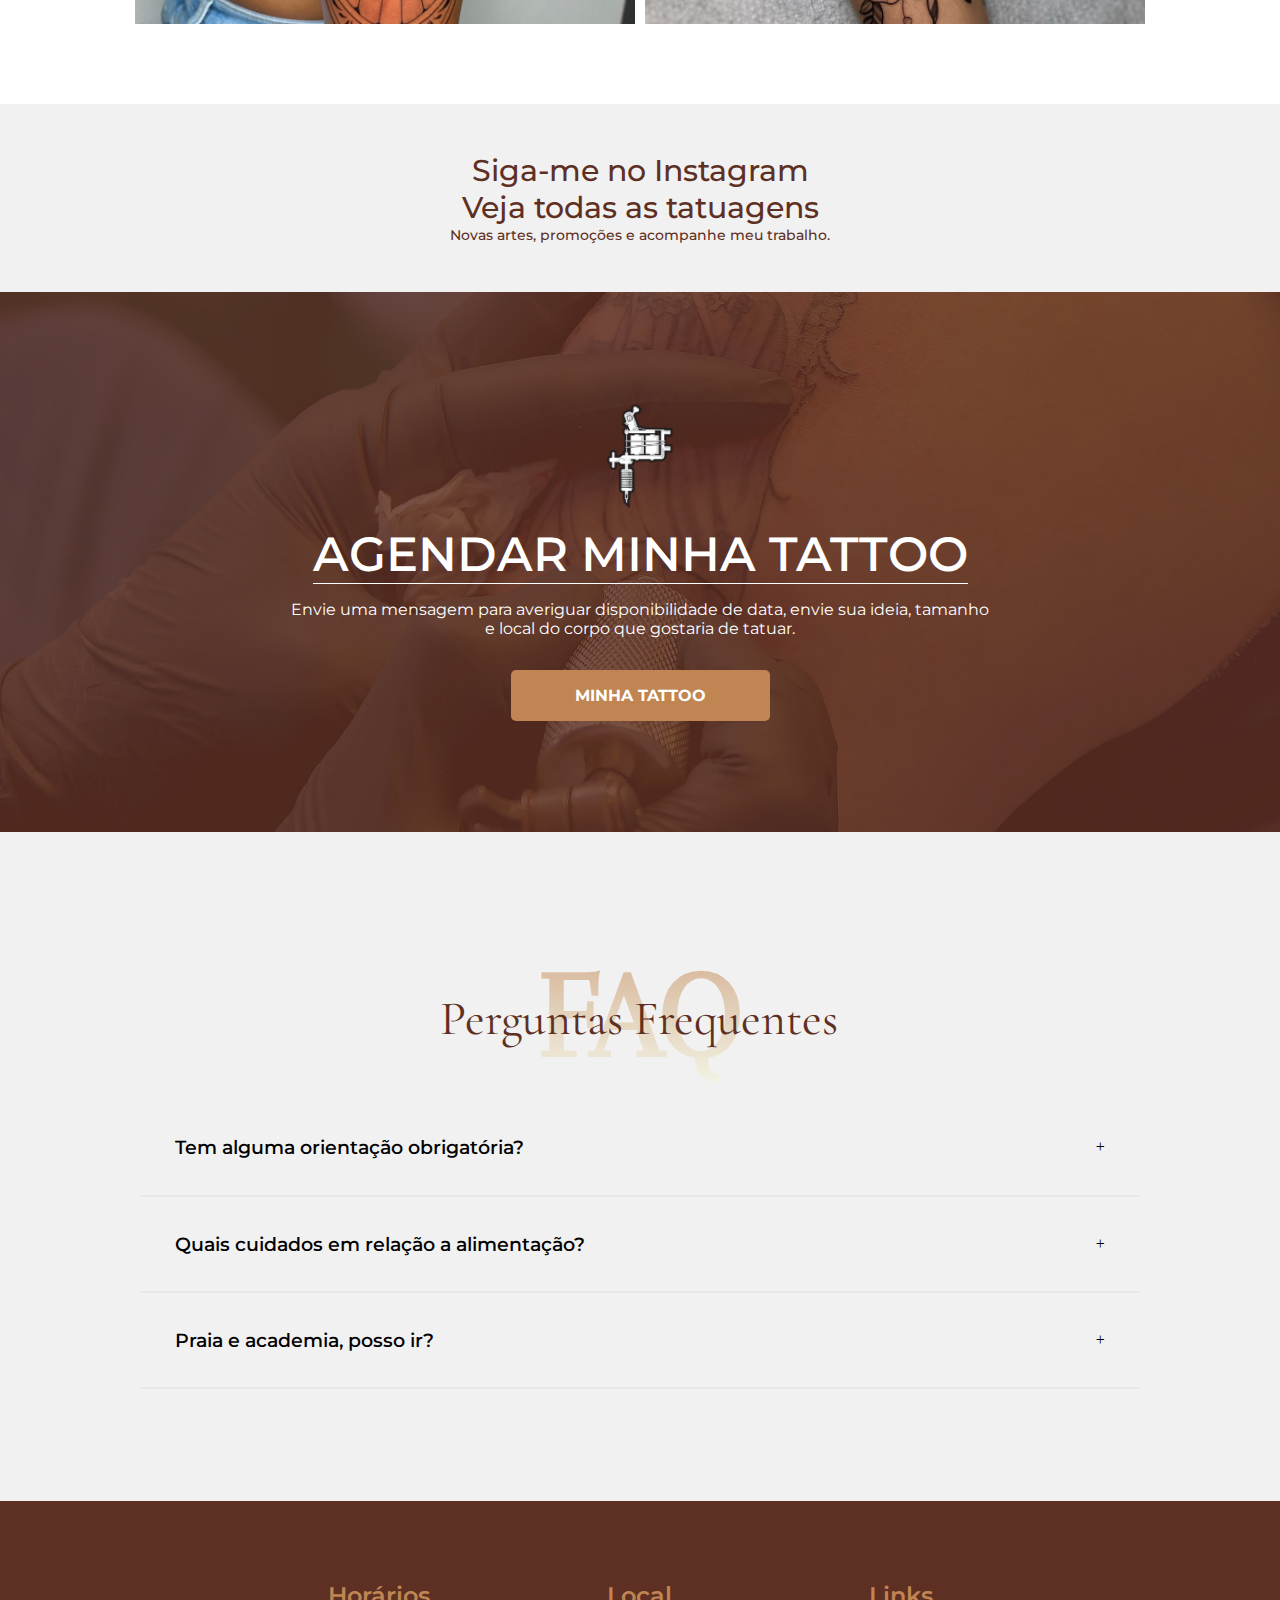
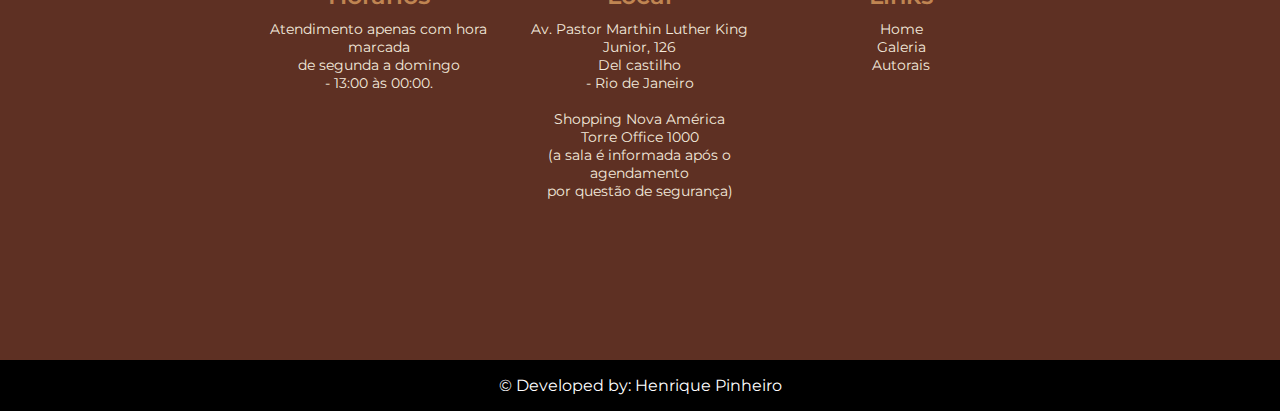
==== commit bad17425: "fix: width sections" ====
--- a/index.html
+++ b/index.html
@@ -67,7 +67,7 @@
 
     <div class="pedidopedro">
       <div class="portfoliopedro">
-        <a href="portfolio.html">Portfólio</a>
+        <a href="https://www.instagram.com/pedrorodrigues.tattoo/" target="_blank">Portfólio</a>
         <p>Todas as tattoos</p>
       </div>
       <div class="tattoosautorais">
@@ -75,14 +75,6 @@
         <p>Todas as disponíveis</p>
       </div>
     </div>
-
-    <!--
-    <a href="https://www.instagram.com/pedrorodrigues.tattoo/" target="_blank" class="cardinsta">
-      <h1>Siga-me no Instagram</h1>
-      <p>Novas artes, promoções e acompanhe meu trabalho.</p>
-    </a>
-    -->
-  
     
     <div class="pedidopedro2">
       <div class="pedroimg"></div>
@@ -106,6 +98,11 @@
         <figure><img src="./img/tattoo8.jpg" alt="Tatugem 8"></figure>
       </div>
     </div>
+    <a href="https://www.instagram.com/pedrorodrigues.tattoo/" target="_blank" class="cardinsta">
+      <h1>Siga-me no Instagram</h1>
+      <h1>Veja todas as tatuagens</h1>
+      <p>Novas artes, promoções e acompanhe meu trabalho.</p>
+    </a>
   </section>
 
   <section class="buytattoo">
--- a/styles.css
+++ b/styles.css
@@ -555,13 +555,13 @@
     text-align: center;
     font-family: var(--font);
     color: #fff;
-    padding: .3rem;
-    font-size: .3rem;
+    padding: 1rem;
+    font-size: 1rem;
 }
 .cop a {
     font-family: var(--font);
     color: #fff;
-    font-size: .3rem;
+    font-size: 1rem;
 }
 /* RESPONSIVE 1060px */
 /* RESPONSIVE 1060px */
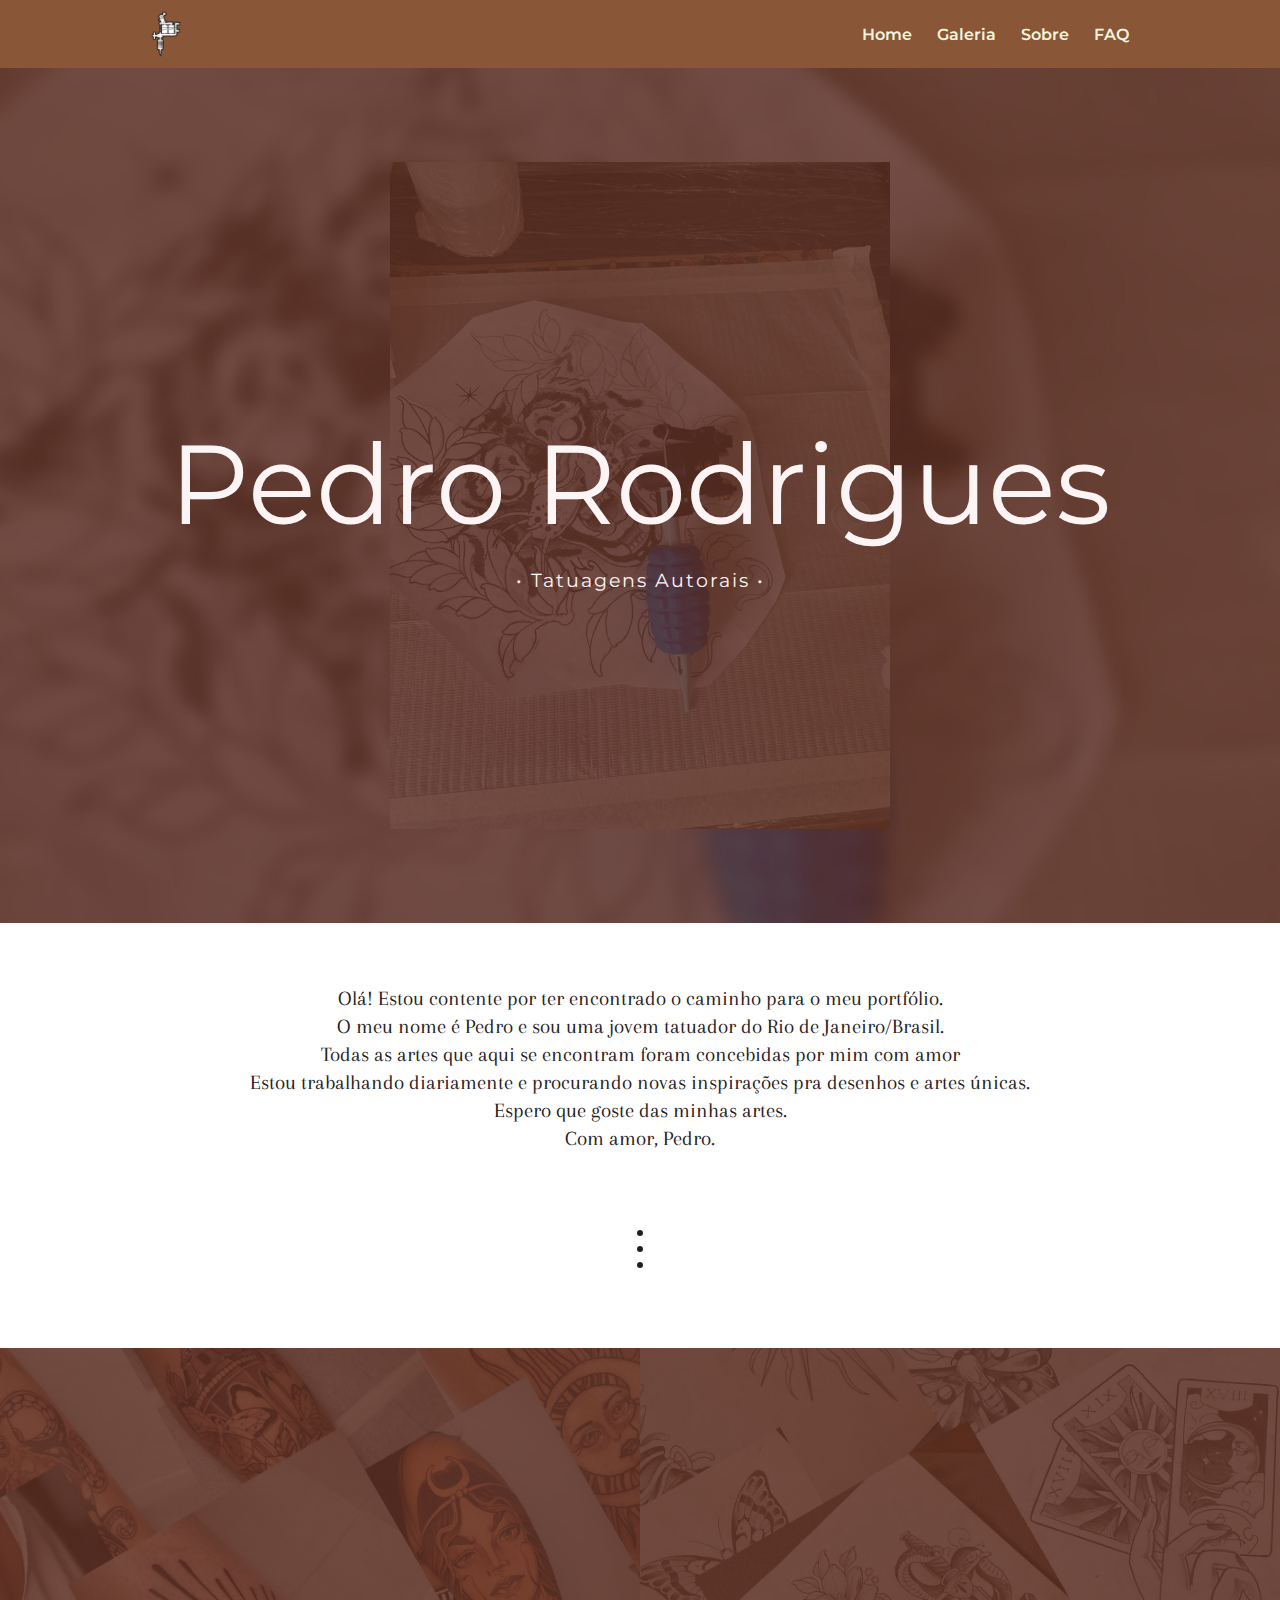
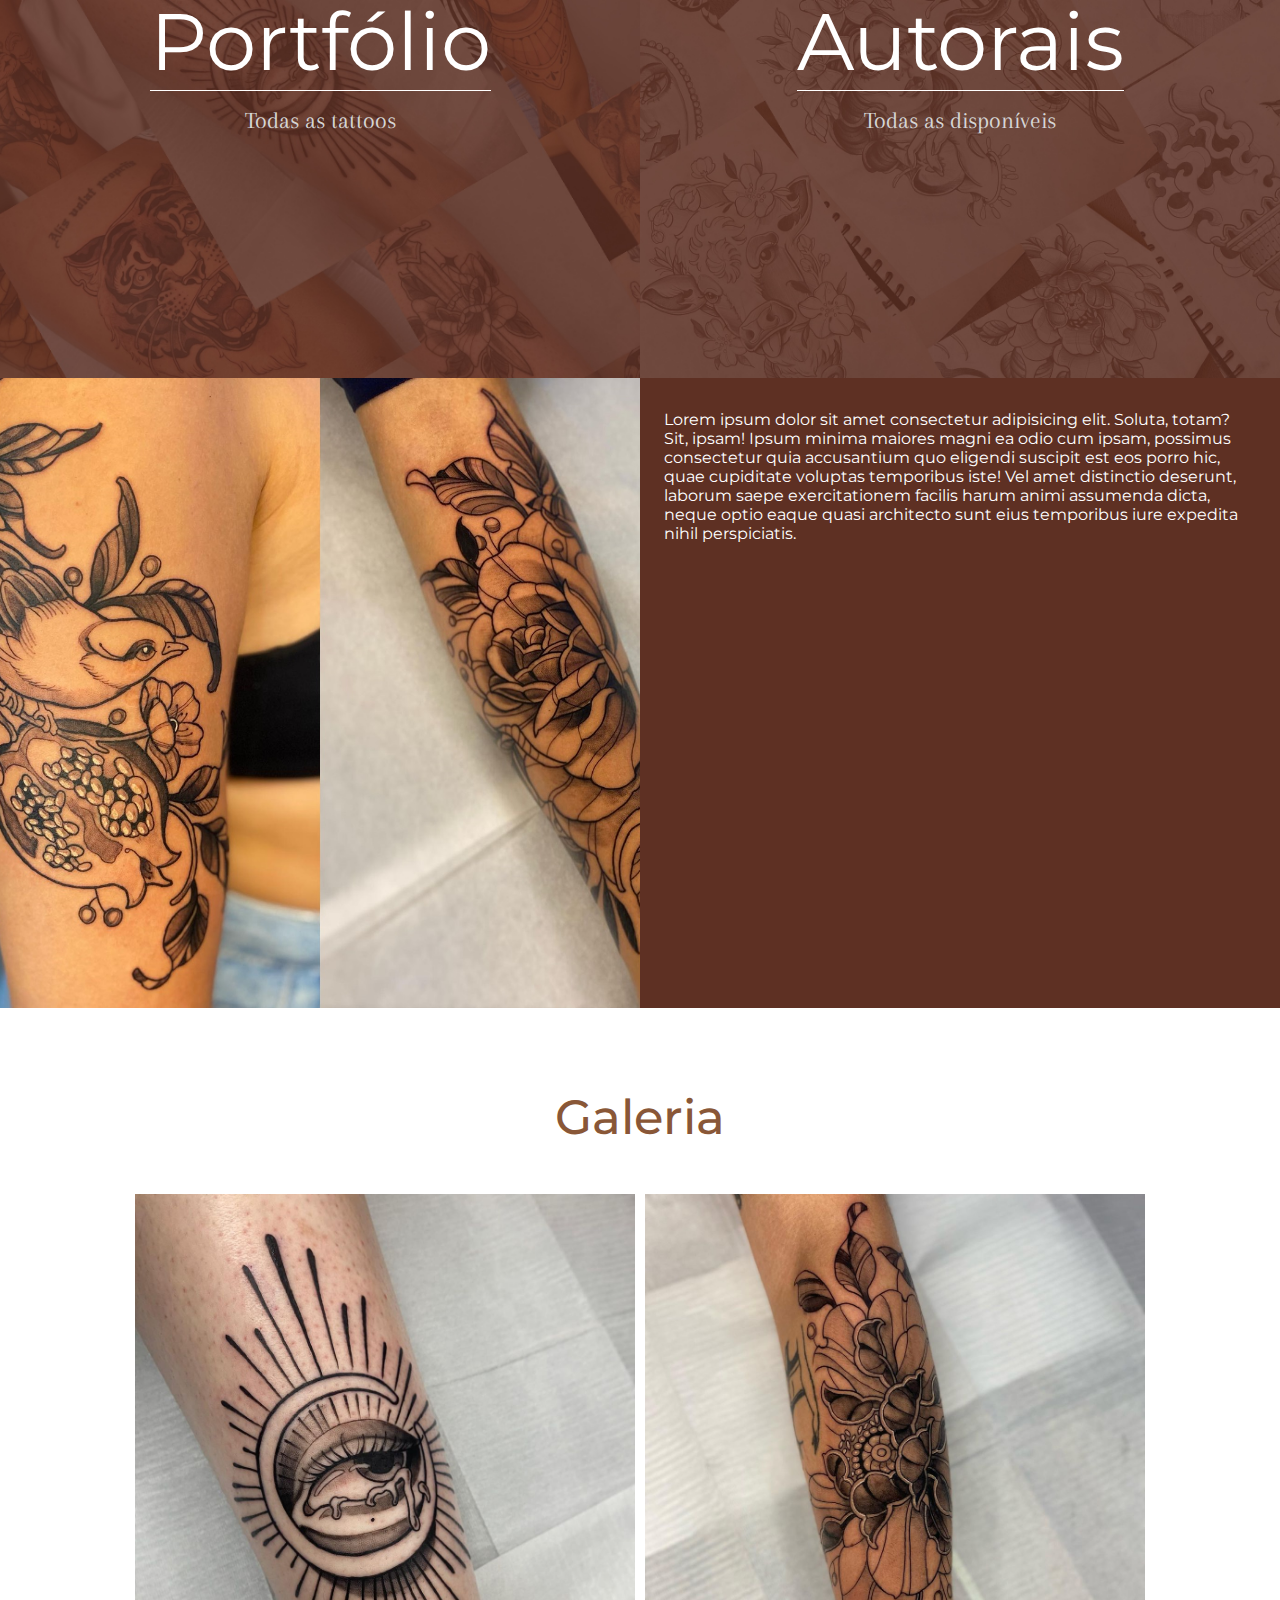
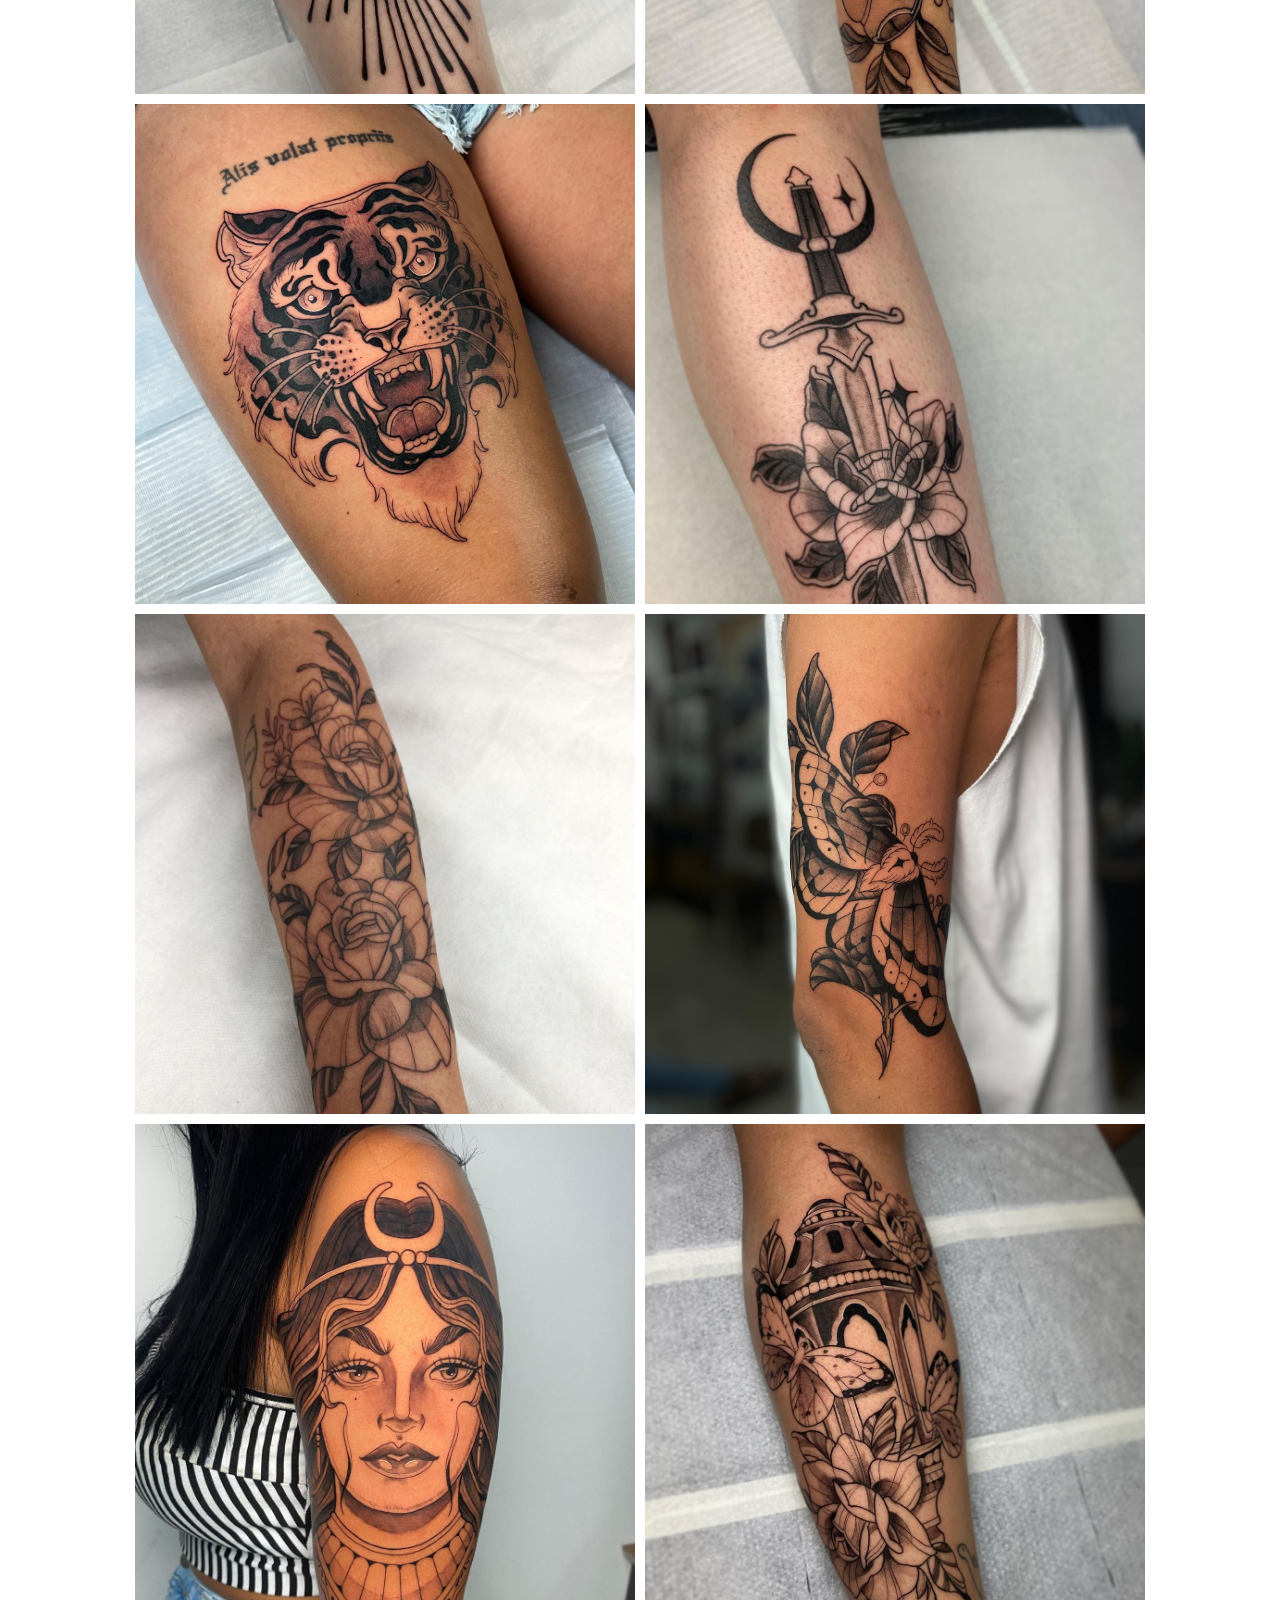
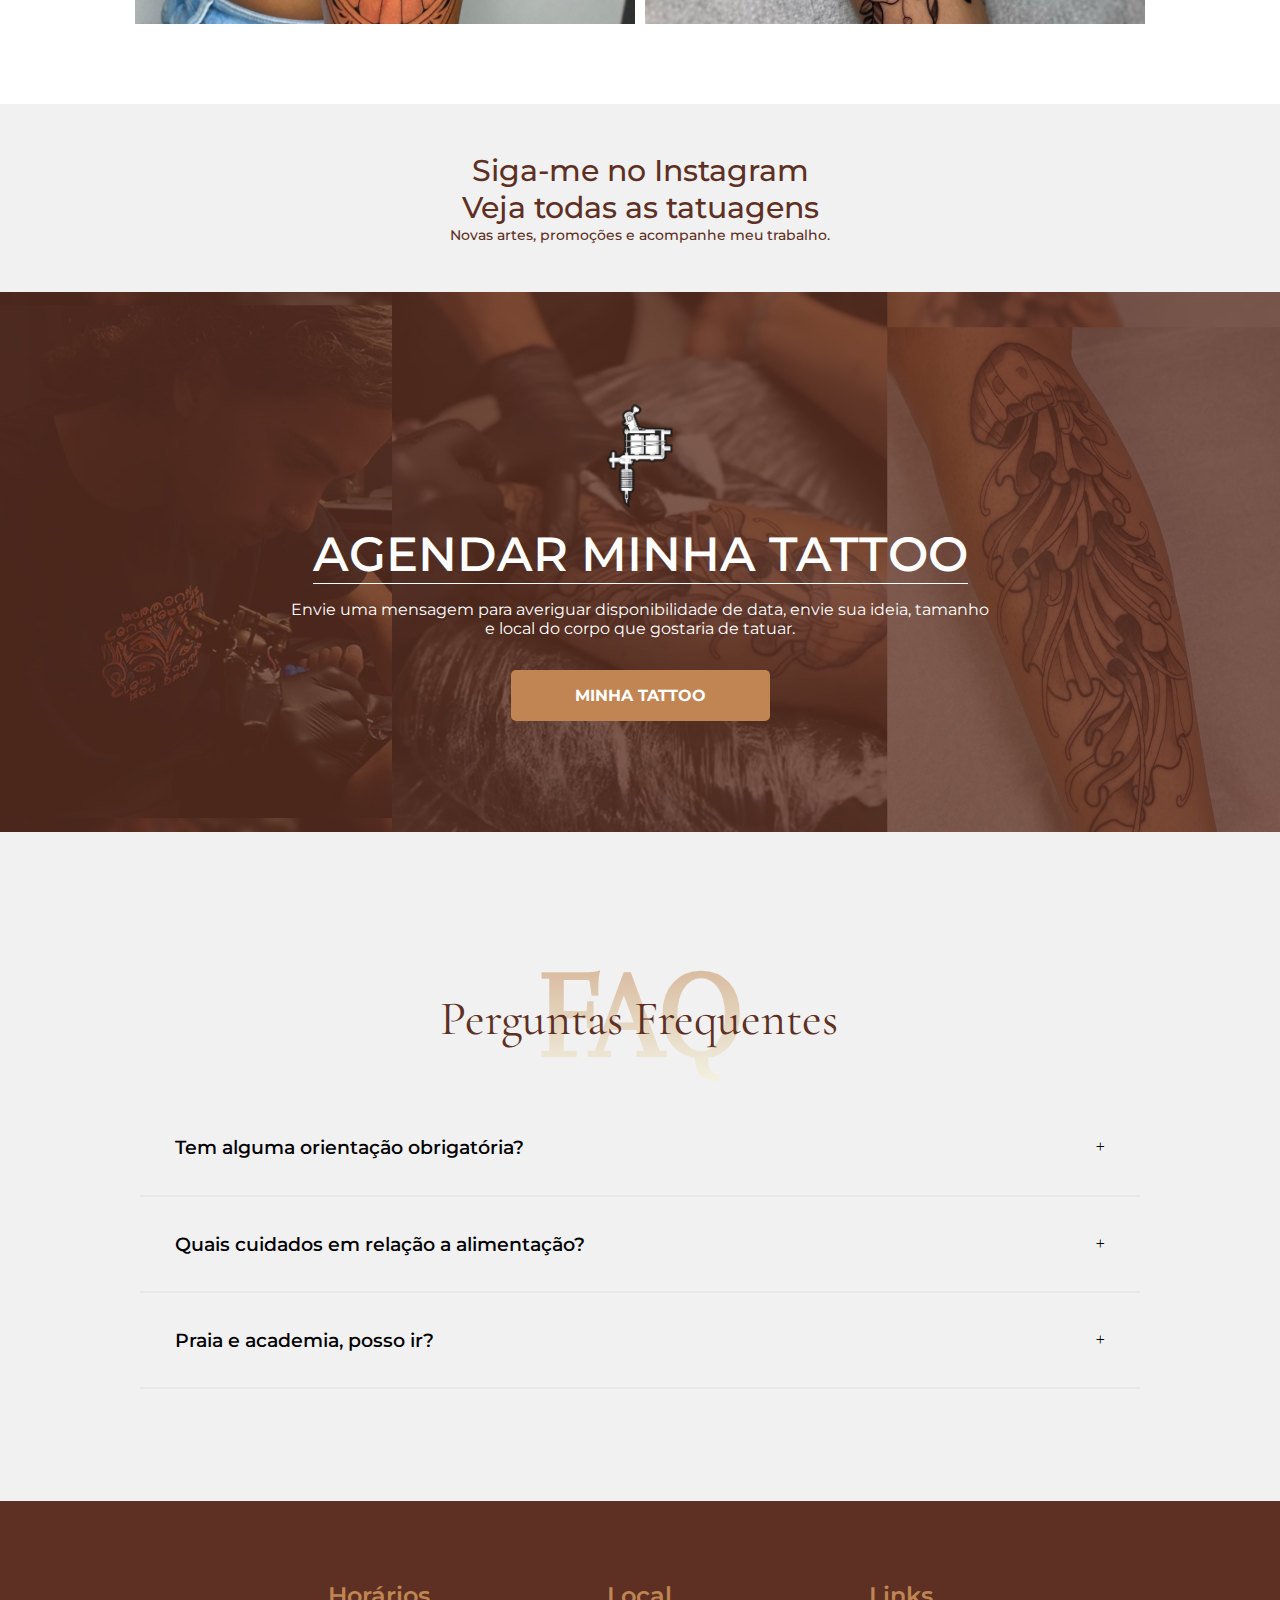
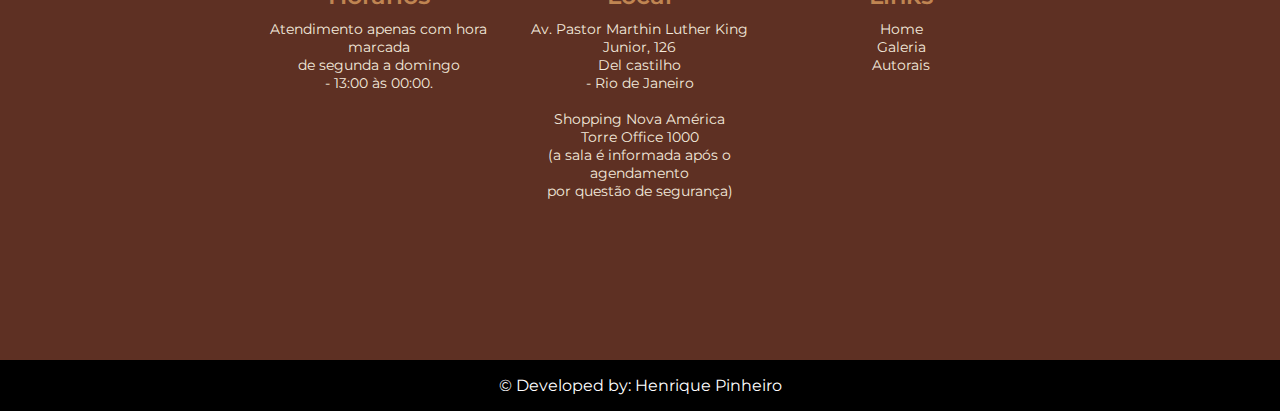
==== commit 5eb7a2b6: "feat: new bg section buy tattoo" ====
--- a/index.html
+++ b/index.html
@@ -44,7 +44,7 @@
   <main id="main">
       <div class="textmain">
           <h1>Pedro Rodrigues</h1>
-          <h2>[Tattoo Autorais]</h2>
+          <h2 id="texto"></h2>
       </div>
     <img class="tattophoto" src="/img/imagetattoo.jpg" alt="">
   </main>
--- a/styles.css
+++ b/styles.css
@@ -26,6 +26,7 @@
 header {
     background-color: var(--color-marrom-1);
 }
+
 header .headersize {
     max-width: 1000px;
     width: 100%;
@@ -36,9 +37,11 @@
     align-items: center;
     padding: .7rem;
 }
+
 .maquinatattoo {
     width: 30px;
 }
+
 header .logo {
     font-family: var(--font);
     font-weight: 600;
@@ -46,14 +49,17 @@
     font-size: 1.5rem;
     padding: 0rem 2rem;
 }
+
 nav {
     display: flex;
     align-items: center;
 }
+
 nav ul {
     display: flex;
     gap: 25px;
 }
+
 nav ul li a {
     font-family: var(--font);
     color: var(--color-bege);
@@ -64,6 +70,7 @@
     cursor: pointer;
     display: none;
 }
+
 .hamburger .bar {
     display: block;
     width: 25px;
@@ -87,6 +94,7 @@
     position: relative;
     background-image: url(/img/bgdesfoque.jpg);
 }
+
 .textmain {
     z-index: 10;
     display: flex;
@@ -97,12 +105,14 @@
     margin: 0 auto;
     text-align: center;
 }
+
 .textmain h1 {
     font-size: 7rem;
     padding: 1rem;
     font-family: var(--font);
     color: var(--color-white-less);
 }
+
 @media (max-width: 1024px) {
     .textmain h1 {
         font-size: 3.5rem;
@@ -114,21 +124,32 @@
     font-family: var(--font);
     color: var(--color-white-less);
     font-size: 1.2rem;
-}
+    overflow: hidden;
+    white-space: nowrap;
+    letter-spacing: 2px;
+    animation: typing 5s steps(90) 1s 1 normal both;
+}
+
+@keyframes typing {
+    from {
+        width: 0;
+    }
+    to {
+        width: 100%;
+    }
+}
+
 .tattophoto {
     position: relative;
     z-index: 1;
-    width: 500px;
-}
-
-
-/* INTRODUCTION */
-/* INTRODUCTION */
-/* INTRODUCTION */
+    max-width: 500px;
+    width: 100%;
+}
 
 .containertextintro {
     margin: 4rem 0rem 5rem 0rem;
 }
+
 .textintro {
     font-family: var(--font-arapey);
     font-size: 1.3rem;
@@ -136,6 +157,7 @@
     text-align: center;
     margin: 5px 0;
 }
+
 .threepoints {
     display: flex;
     flex-direction: column;
@@ -144,6 +166,7 @@
     gap: 10px;
     margin-bottom: 5rem;
 }
+
 .threepoints span {
     width: 6px;
     height: 6px;
@@ -151,6 +174,7 @@
     display: block;
     border-radius: 100%;
 }
+
 .pedidopedro, .pedidopedro2 {
     display: grid;
     grid-template-columns: 1fr 1fr;
@@ -158,6 +182,7 @@
     height: 70vh;
     position: relative;
 }
+
 .pedidopedro .portfoliopedro,
 .pedidopedro .tattoosautorais {
   width: 100%;
@@ -171,13 +196,16 @@
   flex-direction: column;
   align-items: center;
 }
+
 .pedidopedro .portfoliopedro {
     background-image: url('./img/portfoliobg.jpg'); 
-  }
-  .pedidopedro .tattoosautorais {
+}
+
+.pedidopedro .tattoosautorais {
     background-image: url('./img/bgautorais2.jpg'); 
-  }
-  .pedidopedro a {
+}
+
+.pedidopedro a {
     color: white; 
     font-size: 5rem; 
     text-align: center;
@@ -193,14 +221,16 @@
       box-shadow: inset 400px 0 0 0 #ffffff;
       color: #7a5449;
     }
-  }
-  .pedidopedro .portfoliopedro p,
-  .pedidopedro .tattoosautorais p {
+}
+
+.pedidopedro .portfoliopedro p,
+.pedidopedro .tattoosautorais p {
     font-family: var(--font-arapey);
     font-size: 1.5rem;
     margin-top: 1rem;
     color: #d6d6d6;
-  }
+}
+
 .aboutme {
     background-color: var(--color-marrom-2);
     font-family: "Montserrat", sans-serif, monospace;
@@ -208,6 +238,7 @@
     font-size: 1rem;
     padding: 2rem 1.5rem;
 }
+
 .pedroimg {
     background-image: url('./img/bgtattoo.jpg'); 
     width: 100%;
@@ -223,12 +254,7 @@
       grid-template-columns: 1fr;
       height: 85vh;
     }
-  }
-
-
-/* GALLERY */
-/* GALLERY */
-/* GALLERY */
+}
 
 .gallery {
     display: flex;
@@ -237,12 +263,20 @@
     align-items: center;
     background-color: #FFF;
 }
+
+@media (max-width: 450px) {
+    .gallery {
+        padding-top: 10rem;
+    }
+}
+
 .gallerysize {
 	width: 100%;
 	margin: 0 auto;
 
     margin: 5rem 0rem;
 }
+
 .gallerysize .titlegallery {
     text-align: center;
     font-size: 3rem;
@@ -250,6 +284,7 @@
     color: var(--color-marrom-1);
     font-weight: 500;
 }
+
 .gallerysize .tattoos {
     display: flex;
     gap: 10px;
@@ -258,6 +293,7 @@
     align-items: center;
     margin-top: 3rem;
 }
+
 .figureinsta {
     display: flex;
     flex-direction: column;
@@ -265,6 +301,7 @@
     justify-content: center;
     align-items: center;
 }
+
 .gallerysize .tattoos figure .img {
     width: 500px;
 
@@ -273,11 +310,13 @@
     justify-content: center;
     align-items: center;
 }
+
 .gallerysize .tattoos figure {
     overflow: hidden;
     aspect-ratio: 1;
     max-width: 500px;
 }
+
 @media (max-width: 980px) {
     .gallerysize .tattoos figure {
         max-width: 460px;
@@ -304,6 +343,7 @@
         padding: 1rem;
     }
 }
+
 .gallerysize .tattoos figure img {
     width: 100%;
     cursor: pointer;
@@ -312,6 +352,7 @@
 	-webkit-transition: .3s ease-in-out;
 	transition: .3s ease-in-out;
 }
+
 .gallerysize figure:hover img {
     -webkit-transform: scale(1.3);
 	transform: scale(1.3);
@@ -326,6 +367,7 @@
     justify-content: center;
     align-items: center;
 }
+
 .cardinsta h1 {
     text-align: center;
     font-size: 1.9rem;
@@ -333,6 +375,7 @@
     color: var(--color-marrom-2);
     font-weight: 500;
 }
+
 .cardinsta p {
     text-align: center;
     font-size: .9rem;
@@ -340,15 +383,12 @@
     color: var(--color-marrom-2);
     font-weight: 500;
 }
-
-/* DOUBTS */
-/* DOUBTS */
-/* DOUBTS */
 
 .doubts {
     background-color: #f1f1f1;
     padding-bottom: 5rem;
 }
+
 .doubtssize {
     max-width: 1000px;
 	width: 100%;
@@ -356,9 +396,11 @@
 
     padding: 7rem 0rem 2rem 0rem;
 }
+
 .doubtssize .faqtitle {
     position: relative;
 }
+
 .doubtssize .faqtitle h1 {
     text-align: center;
     font-size: 8rem;
@@ -369,6 +411,7 @@
     color: transparent;
     opacity: 60%;
 }
+
 .doubtssize .faqtitle p {
     position: absolute;
     left: 30%;
@@ -378,14 +421,17 @@
     font-family: var(--font-two);
     color: var(--color-marrom-2);
 }
+
 .cardsdoubts {
     margin-top: 1rem;
 }
+
 .cardquestion {
     &:nth-child(-n + 3) {
         border-bottom: 2px solid #e9e8e8;
     }
 }
+
 .question {
     display: flex;
     align-items: center;
@@ -393,30 +439,37 @@
     padding: 2.2rem;
     cursor: pointer;
 }
+
 .question:hover {
     background-color: #f6f6f6;
 }
+
 .question:hover h2 {
     text-decoration: underline;
 }
+
 .cardquestion .question h2 {
     font-size: 1.2rem;
     font-family: var(--font);
     font-weight: 550;
 }
+
 .cardquestion .answer {
     display: none;
     padding: 1.4rem 0rem 2rem 2.2rem;
 }
+
 .cardquestion .answer.active {
     display: block;
 }
+
 .cardquestion .answer p {
     font-family: var(--font);
     font-weight: 450;
     color: #000;
     margin-top: .6rem;
 }
+
 .buytattoo {
     height: 60vh;
 
@@ -424,23 +477,26 @@
     justify-content: center;
     align-items: center;
 
-    background-image: url('./img/bgtat2.jpg'); 
+    background-image: url('./img/bgbuy.jpg'); 
     width: 100%;
 
     background-size: cover;
     background-repeat: no-repeat;
-    background-position: 70% center;
-}
+    background-position: center;
+}
+
 .sizeorcament {
     display: flex;
     flex-direction: column;
     justify-content: center;
     align-items: center;
 }
+
 .sizeorcament .maqtattoo {
     width: 10%;
     margin-bottom: 1rem;
 }
+
 .sizeorcament .titlesize {
     font-size: 3rem;
     font-family: var(--font);
@@ -451,6 +507,7 @@
     text-transform: uppercase;
     border-bottom: 1px solid #fff;
 }
+
 @media (max-width: 600px) {
     .sizeorcament .titlesize {
         border: 0;
@@ -460,6 +517,7 @@
         padding: 1rem;
     }
 }
+
 .sizeorcament .psize {
     font-size: 1rem;
     font-family: var(--font);
@@ -468,6 +526,7 @@
     text-align: center;
     margin-bottom: 2rem;
 }
+
 .sizeorcament .buttontotattoo  {
     padding: 1rem 4rem;
     background-color: var(--color-marrom-1e5);
@@ -477,17 +536,15 @@
     text-transform: uppercase;
     border-radius: 5px;
 }
+
 .sizeorcament .buttontotattoo  p {
     font-family: var(--font);
     font-weight: 600;
 }
+
 .sizeorcament .buttontotattoo img {
     width: 30%;
 }
-
-/* FOOTER */
-/* FOOTER */
-/* FOOTER */
 
 footer {
     background-color: var(--color-marrom-2);
@@ -498,6 +555,7 @@
     align-items: center;
     justify-content: center;
 }
+
 .sectionsfooter {   
     width: 70%;
     display: flex;
@@ -505,6 +563,7 @@
 
     margin-bottom: 5rem;
 }
+
 .linkfooter {
     display: flex;
     flex-direction: column;
@@ -512,12 +571,14 @@
     align-items: center;
     padding: 3rem 0rem;
 }
+
 .linkfooter p {
     font-family: var(--font);
     color: var(--color-marrom-1e5);
     font-size: 1.2rem;
     font-weight: 700;
 }
+
 .linkfooter a {
     background-color: #e9e8e8;
     padding: 1.1rem 2rem;
@@ -526,12 +587,14 @@
     font-family: var(--font);
     color: var(--color-marrom-2);
 }
+
 .divfooter {
     display: flex;
     flex-direction: column;
     text-align: center;
     width: 30%;
 }
+
 .divfooter h2 {
     font-family: var(--font);
     color: var(--color-marrom-1e5);
@@ -539,11 +602,13 @@
     font-weight: 600;
     margin-bottom: 10px;
 }
+
 .divfooter p {
     font-family: var(--font);
     color: var(--color-bege-claro);
     font-size: .9rem;
 }
+
 .divfooter a {
     font-family: var(--font);
     color: var(--color-bege-claro);
@@ -558,14 +623,12 @@
     padding: 1rem;
     font-size: 1rem;
 }
+
 .cop a {
     font-family: var(--font);
     color: #fff;
     font-size: 1rem;
 }
-/* RESPONSIVE 1060px */
-/* RESPONSIVE 1060px */
-/* RESPONSIVE 1060px */
 
 @media (max-width: 1060px) {
     .sectionsfooter {   
@@ -583,10 +646,6 @@
         text-align: center;
     }
 }
-
-/* RESPONSIVE 678px */
-/* RESPONSIVE 678px */
-/* RESPONSIVE 678px */
 
 @media (max-width: 678px) {
     header {
@@ -654,10 +713,6 @@
     }
 }
 
-/* RESPONSIVE 450px */
-/* RESPONSIVE 450px */
-/* RESPONSIVE 450px */
-
 @media (max-width: 450px) {
     main h1 {
     font-size: 2rem;
